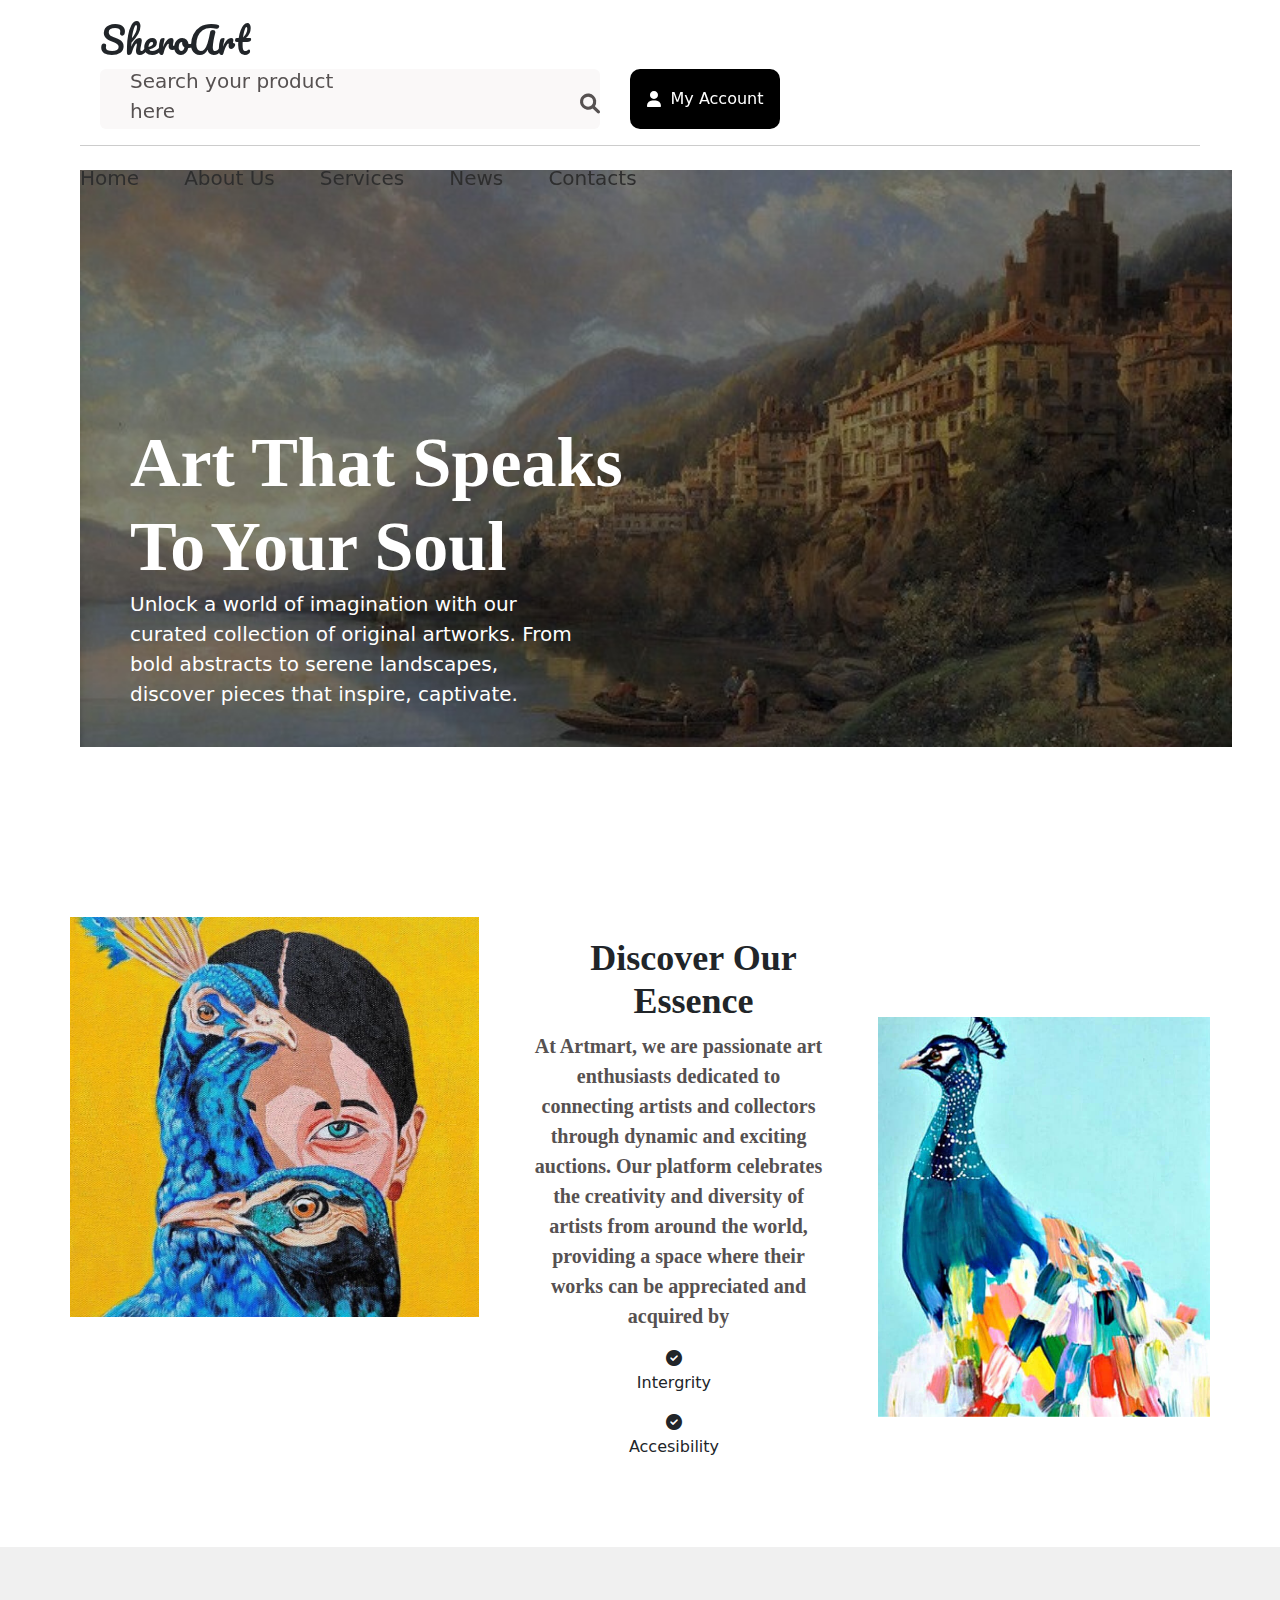
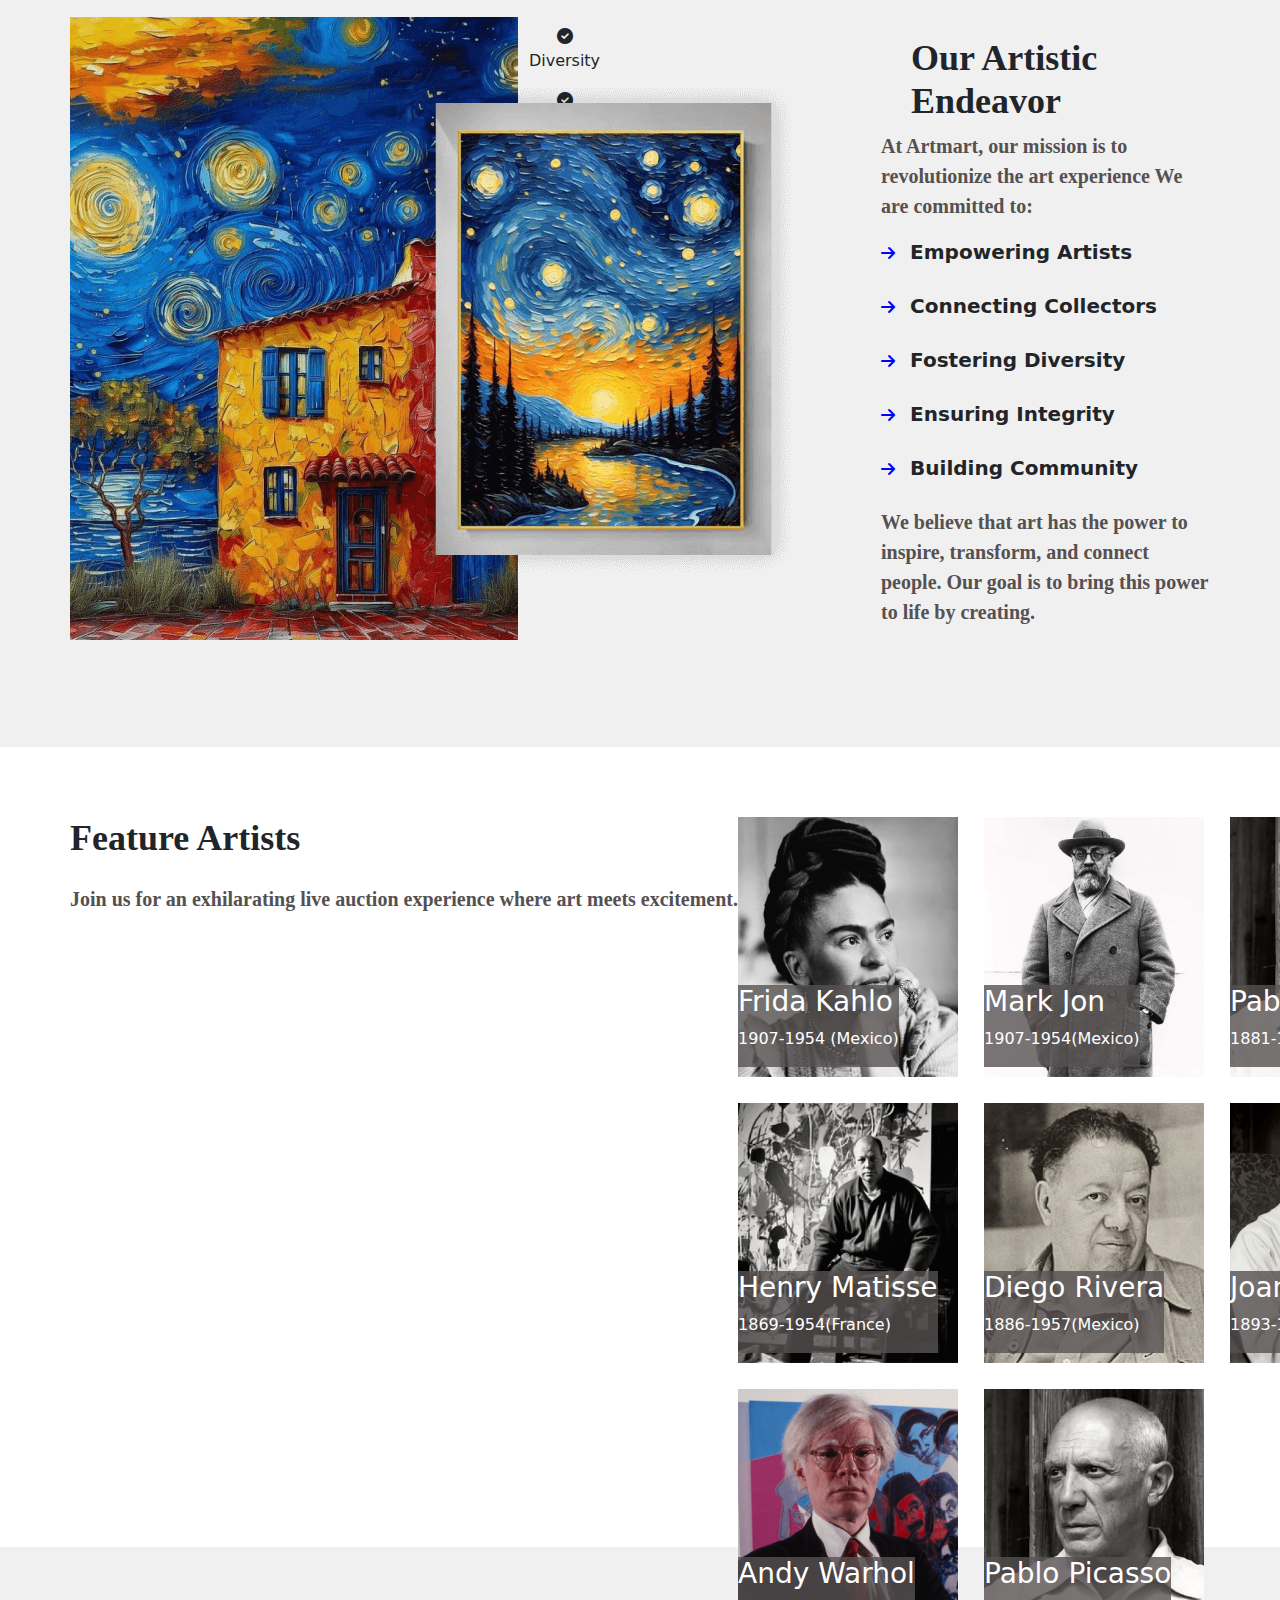
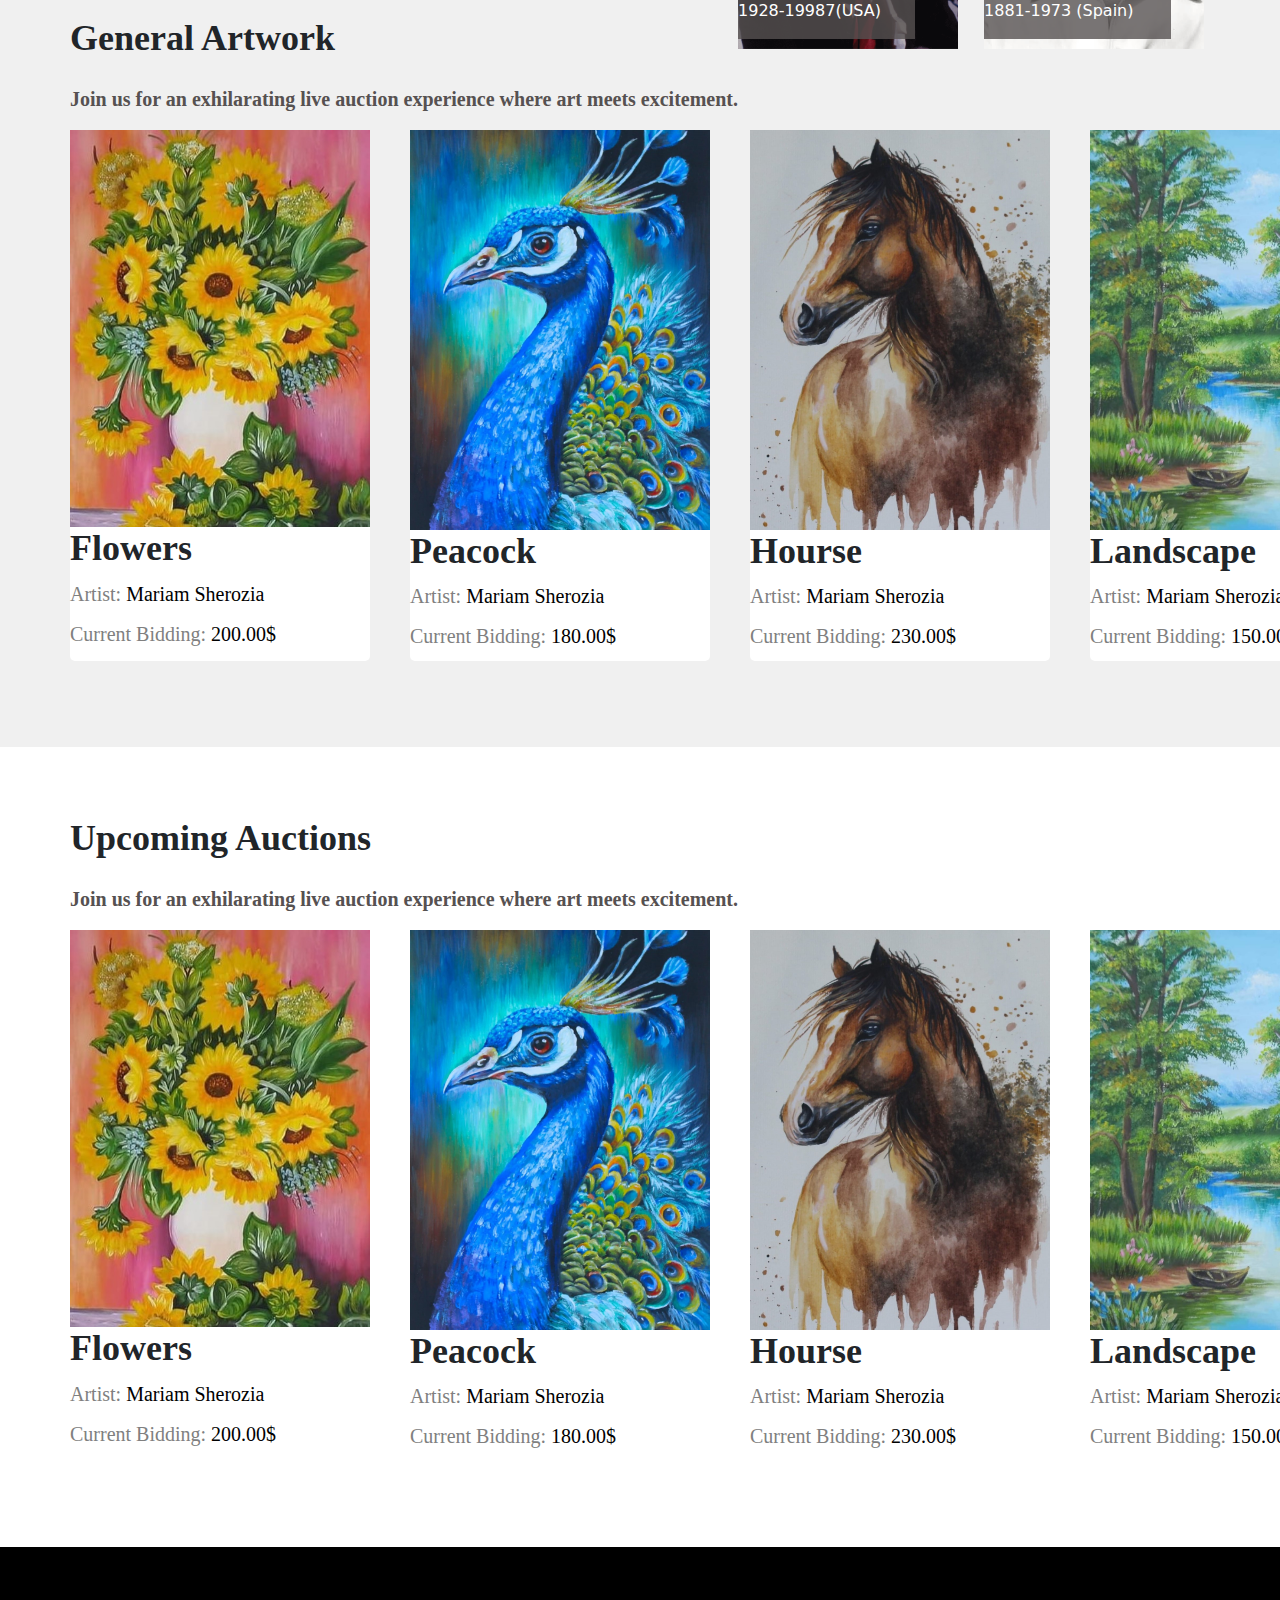
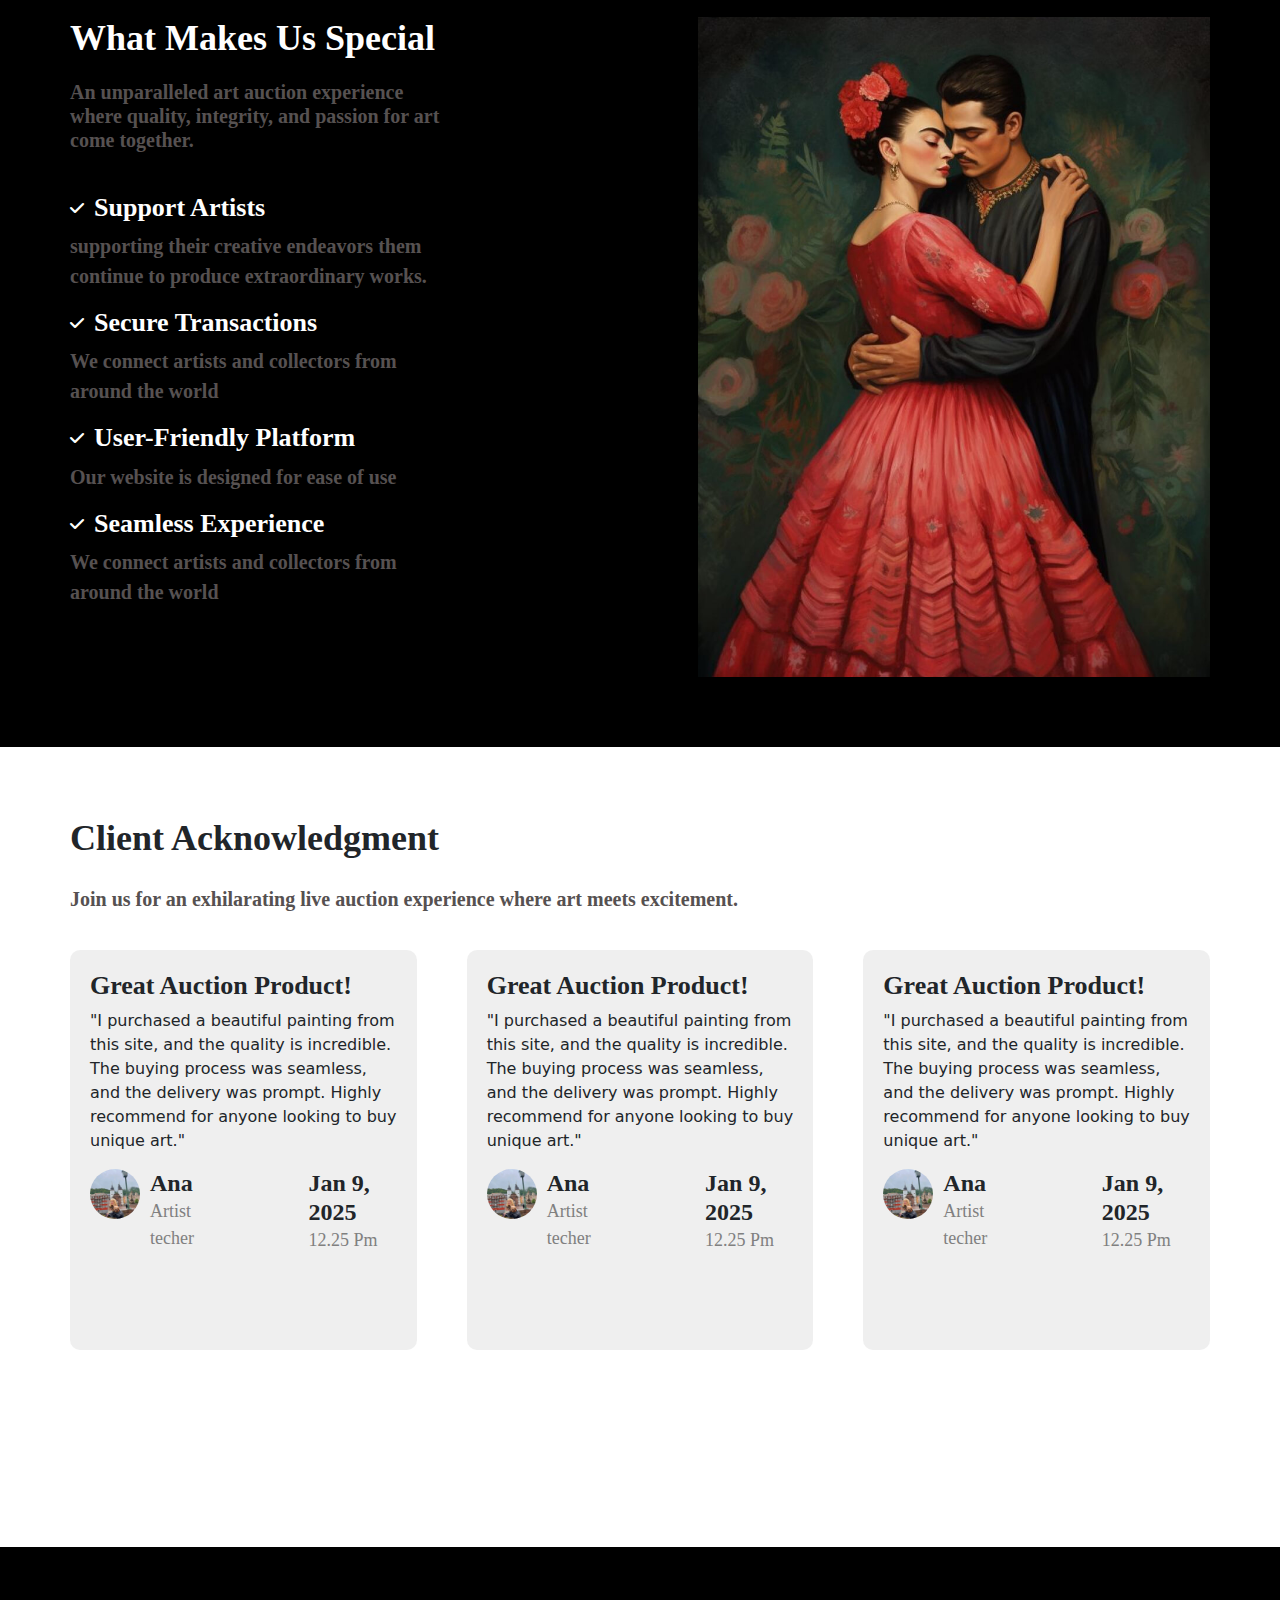
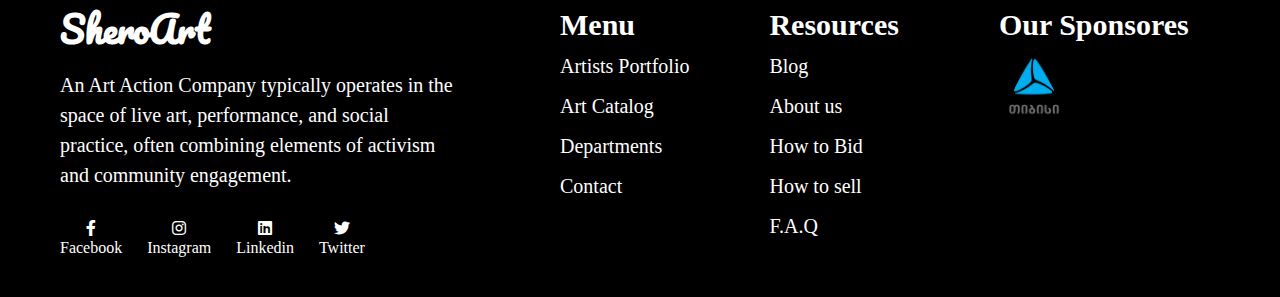
==== index.html @ b66535de "finished main page" ====
<!DOCTYPE html>
<html lang="en">
<head>
    <meta charset="UTF-8">
    <meta name="viewport" content="width=device-width, initial-scale=1.0">
    <title>Final-exam</title>
    <link rel="stylesheet" type="text/css" href="./css/style.css">
    <link href="https://cdn.jsdelivr.net/npm/bootstrap@5.3.3/dist/css/bootstrap.min.css" rel="stylesheet" integrity="sha384-QWTKZyjpPEjISv5WaRU9OFeRpok6YctnYmDr5pNlyT2bRjXh0JMhjY6hW+ALEwIH" crossorigin="anonymous">
    <link rel="preconnect" href="https://fonts.googleapis.com">
    <link rel="preconnect" href="https://fonts.gstatic.com" crossorigin>
    <link href="https://fonts.googleapis.com/css2?family=Lobster&family=Pacifico&family=Roboto:ital,wght@0,100;0,300;0,400;0,500;0,700;0,900;1,100;1,300;1,400;1,500;1,700;1,900&display=swap" rel="stylesheet">
    <link rel="stylesheet" href="https://cdnjs.cloudflare.com/ajax/libs/font-awesome/6.0.0-beta3/css/all.min.css">
</head>
<body>
    
    <header class="header">
      
        <h1 class="header--name">SheroArt</h1>

        
        <div class="header--form">
            <p class="search-button">Search your product here</p>
            <i class="fas fa-search" style="margin-left: 200px; color: #565151;"></i>
        </div>
        

        <div class="header--account">
            <i class="fas fa-user"></i>
            <a href="https://www.tbceducation.ge/" class="header--account--profile">My Account</a>
        </div>

        <hr class="header--line"></hr>

        <nav class="header--nav">
            <a href="" class="header--nav--element">Home</a>
            <a href="" class="header--nav--element">About Us</a>
            <a href="" class="header--nav--element">Services</a>
            <a href="" class="header--nav--element">News</a>
            <a href="./contacts/index.html" class="header--nav--element">Contacts</a>
        </nav>
    </header>

    <main class="Main">
      <div class="Main--pic">
        <div id="carouselExampleSlidesOnly" class="carousel slide" data-bs-ride="carousel">
          <div class="carousel-inner">
            <div class="carousel-item active">
              <div class="carousel-image-container">
                <img src="./images/first.jpg" class="d-block w-100" alt="First slide">
                <div class="carousel-text">
                  <h2 class="carousel-text--first">Art That Speaks To</h2>
                  <h2 class="carousel-text--first">Your Soul</h2>
                  <p class="carousel-text--second">Unlock a world of imagination with our curated collection of original artworks. From bold abstracts to serene landscapes, discover pieces that inspire, captivate.</p>
                </div>
              </div>
            </div>
            <div class="carousel-item">
              <div class="carousel-image-container">
                <img src="./images/second.jpg" class="d-block w-100" alt="Second slide">
                <div class="carousel-text">
                  <h2 class="carousel-text--first">Art That Speaks To</h2>
                  <h2 class="carousel-text--first">Your Soul</h2>
                  <p class="carousel-text--second">Unlock a world of imagination with our curated collection of original artworks. From bold abstracts to serene landscapes, discover pieces that inspire, captivate.</p>
                </div>
              </div>
            </div>
            <div class="carousel-item">
              <div class="carousel-image-container">
                <img src="./images/third.jpg" class="d-block w-100" alt="Third slide">
                <div class="carousel-text">
                  <h2 class="carousel-text--first">Art That Speaks To</h2>
                  <h2 class="carousel-text--first">Your Soul</h2>
                  <p class="carousel-text--second">Unlock a world of imagination with our curated collection of original artworks. From bold abstracts to serene landscapes, discover pieces that inspire, captivate.</p>
                </div>
              </div>
            </div>
          </div>
        </div>
      </div>
      
      <div class="Main--first">
        <img src="./images/girl.jpg" class="Girl">
        <div class="Main--first--text">
          <h1 class="Title">Discover Our Essence</h1>
          <p class="Text">At Artmart, we are passionate art enthusiasts dedicated to connecting artists and collectors through dynamic and exciting auctions. Our platform celebrates the creativity and diversity of artists from around the world, providing a space where their works can be appreciated and acquired by</p>
          
          <div class="tables">
            <div class="Table1">
              <i class="fas fa-check-circle icon"></i>
            <p>Intergrity</p> 
            <i class="fas fa-check-circle icon"></i>
            <p>Accesibility</p> 
            </div>

            <div class="Table2">
              <i class="fas fa-check-circle icon"></i>
            <p>Diversity</p> 
            <i class="fas fa-check-circle icon"></i>
            <p>Support</p> 
            </div>
          </div>
        </div>
        <img src="./images/peacock.jpg" class="Peacock"> 
      </div>

      <div class="Main--second">
        <div>
          <img src="./images/artistic-img.png">
        </div>
        
        <div class="Main--second--text">
          <h1 class="Title">Our Artistic Endeavor</h1>
          <p class="Text">At Artmart, our mission is to revolutionize the art experience We are committed to:</p>
          <i class="fas fa-arrow-right"></i>
          <span class="Boldtext">Empowering Artists</span>
          <br>
          <br>
          <i class="fas fa-arrow-right"></i>
          <span class="Boldtext">Connecting Collectors</span>
          <br>
          <br>
          <i class="fas fa-arrow-right"></i>
          <span class="Boldtext">Fostering Diversity</span>
          <br>
          <br>
          <i class="fas fa-arrow-right"></i>
          <span class="Boldtext">Ensuring Integrity</span>
          <br>
          <br>
          <i class="fas fa-arrow-right"></i>
          <span class="Boldtext">Building Community</span>
          <br>
          <br>
          <p class="Text">We believe that art has the power to inspire, transform, and connect people. Our goal is to bring this power to life by creating.</p>
        </div>
      </div>

      <div class="Main--third">

        <div claa="Main--third--text">
          <h1 class="Title" style="margin: 0;">Feature Artists</h1>
          <br>
          <p class="Text">Join us for an exhilarating live auction experience where art meets excitement.</p>
        </div>

        <div class="Main--third--cards">
          <div class="Card">
            <img src="./images/frida.png" class="Cardpic">
            <div  class="Cardtext">
              <h3>Frida Kahlo</h3>
              <p>1907-1954 (Mexico)</p>
            </div>
          </div>

          <div class="Card">
            <img src="./images/mark.png" class="Cardpic">
            <div  class="Cardtext">
              <h3>Mark Jon</h3>
              <p>1907-1954(Mexico)</p>
            </div>
          </div>

          <div class="Card">
            <img src="./images/pablo.png" class="Cardpic">
            <div  class="Cardtext">
              <h3>Pablo Picasso</h3>
              <p>1881-1973(Spain)</p>
            </div>
          </div>

          <div class="Card">
            <img src="./images/gustav.png" class="Cardpic">
            <div  class="Cardtext">
              <h3>Gustav Klimt</h3>
              <p>1862-1918(Austria)</p>
            </div>
          </div>

          <div class="Card">
            <img src="./images/henri.png" class="Cardpic">
            <div  class="Cardtext">
              <h3>Henry Matisse</h3>
              <p>1869-1954(France)</p>
            </div>
          </div>

          <div class="Card">
            <img src="./images/diego.png" class="Cardpic">
            <div  class="Cardtext">
              <h3>Diego Rivera</h3>
              <p>1886-1957(Mexico)</p>
            </div>
          </div>

          <div class="Card">
            <img src="./images/joan.png" class="Cardpic">
            <div  class="Cardtext">
              <h3>Joan Miro</h3>
              <p>1893-1983(Spain)</p>
            </div>
          </div>

          <div class="Card">
            <img src="./images/leonardo.png" class="Cardpic">
            <div  class="Cardtext">
              <h3>Leonardo da Vinci</h3>
              <p>1452-1519(Italy)</p>
            </div>
          </div>

          <div class="Card">
            <img src="./images/andy.png" class="Cardpic">
            <div  class="Cardtext">
              <h3>Andy Warhol</h3>
              <p>1928-19987(USA)</p>
            </div>
          </div>

          <div class="Card">
            <img src="./images/pablo.png" class="Cardpic">
            <div  class="Cardtext">
              <h3>Pablo Picasso</h3>
              <p>1881-1973 (Spain)</p>
            </div>
          </div>
        </div>
      </div>

      <div class="Main--fourth">
        <div class="Main--fourth--text">
          <h1 class="Title" style="margin: 0;">General Artwork</h1>
          <br>
          <p class="Text">Join us for an exhilarating live auction experience where art meets excitement.</p>
        </div>

        <div class="Main--fourth--cards">
          <div class="fourth-cards">
            <img src="./images/flowers.jpg" class="Fourth-cards-pic">
            <h1 class="fourth-text">Flowers</h1>
            <p class="fourth-par">Artist: <span style="color: black;">Mariam Sherozia</span></p>
            <p class="fourth-par">Current Bidding: <span style="color: black;">200.00$</span></p>
          </div>

          <div class="fourth-cards">
            <img src="./images/peacock2.jpg" class="Fourth-cards-pic">
            <h1 class="fourth-text">Peacock</h1>
            <p class="fourth-par">Artist: <span style="color: black;">Mariam Sherozia</span></p>
            <p class="fourth-par">Current Bidding: <span style="color: black;">180.00$</span></p>
          </div>

          <div class="fourth-cards">
            <img src="./images/horse.jpg" class="Fourth-cards-pic">
            <h1 class="fourth-text">Hourse</h1>
            <p class="fourth-par">Artist: <span style="color: black;">Mariam Sherozia</span></p>
            <p class="fourth-par">Current Bidding: <span style="color: black;">230.00$</span></p>
          </div>

          <div class="fourth-cards">
            <img src="./images/landscape.jpg" class="Fourth-cards-pic">
            <h1 class="fourth-text">Landscape</h1>
            <p class="fourth-par">Artist: <span style="color: black;">Mariam Sherozia</span></p>
            <p class="fourth-par">Current Bidding: <span style="color: black;">150.00$</span></p>
          </div>
        </div>
      </div>

      <div class="Main--fifth">
        <div class="Main--fourth--text">
          <h1 class="Title" style="margin: 0;">Upcoming Auctions</h1>
          <br>
          <p class="Text">Join us for an exhilarating live auction experience where art meets excitement.</p>
        </div>

        <div class="Main--fourth--cards">
          <div class="fourth-cards">
            <img src="./images/flowers.jpg" class="Fourth-cards-pic">
            <h1 class="fourth-text">Flowers</h1>
            <p class="fourth-par">Artist: <span style="color: black;">Mariam Sherozia</span></p>
            <p class="fourth-par">Current Bidding: <span style="color: black;">200.00$</span></p>
          </div>

          <div class="fourth-cards">
            <img src="./images/peacock2.jpg" class="Fourth-cards-pic">
            <h1 class="fourth-text">Peacock</h1>
            <p class="fourth-par">Artist: <span style="color: black;">Mariam Sherozia</span></p>
            <p class="fourth-par">Current Bidding: <span style="color: black;">180.00$</span></p>
          </div>

          <div class="fourth-cards">
            <img src="./images/horse.jpg" class="Fourth-cards-pic">
            <h1 class="fourth-text">Hourse</h1>
            <p class="fourth-par">Artist: <span style="color: black;">Mariam Sherozia</span></p>
            <p class="fourth-par">Current Bidding: <span style="color: black;">230.00$</span></p>
          </div>

          <div class="fourth-cards">
            <img src="./images/landscape.jpg" class="Fourth-cards-pic">
            <h1 class="fourth-text">Landscape</h1>
            <p class="fourth-par">Artist: <span style="color: black;">Mariam Sherozia</span></p>
            <p class="fourth-par">Current Bidding: <span style="color: black;">150.00$</span></p>
          </div>
        </div>
      </div>

      <div class="Main--sixth">
        <div class="sixthtext">
          <h1 class="Title" style="color: white; margin: 0;">What Makes Us Special</h1>
          <h4 class="Text" style="margin:20px 0 40px 0;">An unparalleled art auction experience where quality, integrity, and passion for art come together.</h4>
          <div class="icontext" style="display: flex;">
            <i class="fas fa-check check-icon"></i>
            <h1 class="texticon">Support Artists</h1>
          </div>
          <p class="Text">supporting their creative endeavors them continue to produce extraordinary works.</p>
          <div class="icontext" style="display: flex;">
            <i class="fas fa-check check-icon"></i>
            <h1 class="texticon">Secure Transactions</h1>
          </div>
          <p class="Text">We connect artists and collectors from around the world</p>
          <div class="icontext" style="display: flex;">
            <i class="fas fa-check check-icon"></i>
            <h1 class="texticon">User-Friendly Platform</h1>
          </div>
          <p class="Text">Our website is designed for ease of use</p>
          <div class="icontext" style="display: flex;">
            <i class="fas fa-check check-icon"></i>
            <h1 class="texticon">Seamless Experience</h1>
          </div>
          <p class="Text">We connect artists and collectors from around the world</p>
        </div>

        <img src="./images/feature-img.jpg" class="sixthpic">
        
      </div>

      <div class="Main--seventh">
        <div class="Main--fourth--text">
          <h1 class="Title" style="margin: 0;">Client Acknowledgment</h1>
          <br>
          <p class="Text">Join us for an exhilarating live auction experience where art meets excitement.</p>
        </div>

        <div class="comments">
          <div class="elements">
            <h1 class="eltext">Great Auction Product!</h1>
            <p class="elpar">"I purchased a beautiful painting from this site, and the quality is
              incredible. The buying process was seamless, and the delivery was prompt.
              Highly recommend for anyone looking to buy unique art."</p>
              
            <div class="commentfoot">
              <img src="./images/ana.jpg" class="commentpic">

              <div class="Commentname">
                <h1 class="cname">Ana</h1>
                <p class="cpar">Artist techer</p>
              </div>

              <div class="Commentname" style="margin-left: 80px;">
                <h1 class="cname">Jan 9, 2025</h1>
                <p class="cpar">12.25 Pm</p>
              </div>
            </div>
          </div> 

          <div class="elements">
            <h1 class="eltext">Great Auction Product!</h1>
            <p class="elpar">"I purchased a beautiful painting from this site, and the quality is
              incredible. The buying process was seamless, and the delivery was prompt.
              Highly recommend for anyone looking to buy unique art."</p>
              
            <div class="commentfoot">
              <img src="./images/ana.jpg" class="commentpic">

              <div class="Commentname">
                <h1 class="cname">Ana</h1>
                <p class="cpar">Artist techer</p>
              </div>

              <div class="Commentname" style="margin-left: 80px;">
                <h1 class="cname">Jan 9, 2025</h1>
                <p class="cpar">12.25 Pm</p>
              </div>
            </div>
          </div> 

          <div class="elements">
            <h1 class="eltext">Great Auction Product!</h1>
            <p class="elpar">"I purchased a beautiful painting from this site, and the quality is
              incredible. The buying process was seamless, and the delivery was prompt.
              Highly recommend for anyone looking to buy unique art."</p>
              
            <div class="commentfoot">
              <img src="./images/ana.jpg" class="commentpic">

              <div class="Commentname">
                <h1 class="cname">Ana</h1>
                <p class="cpar">Artist techer</p>
              </div>

              <div class="Commentname" style="margin-left: 80px;">
                <h1 class="cname">Jan 9, 2025</h1>
                <p class="cpar">12.25 Pm</p>
              </div>
            </div>
          </div> 
          
        </div> 
        
        

      </div>
    </main>
   


    <footer class="Footer">
      <div class="Footer--logo">
        <h1 class="footertext">SheroArt</h1>
        <p class="footerpar">An Art Action Company typically operates in the space of live art, performance, and social practice, often combining elements of activism and community engagement.</p>
        <nav class="footerlinks">
          <div class="links">
            <i class="fab fa-facebook-f" style="color: rgb(255, 255, 255);"></i>
            <p class="linkstext">Facebook</p>
          </div>
          <div class="links">
            <i class="fab fa-instagram" style="color: white;"></i>
            <p class="linkstext">Instagram</p>
          </div>
          <div class="links">
            <i class="fab fa-linkedin" style="color: rgb(255, 255, 255);"></i>
            <p class="linkstext">Linkedin</p>
          </div>
          <div class="links">
            <i class="fab fa-twitter" style="color: rgb(255, 255, 255);"></i>
            <p class="linkstext">Twitter</p>
          </div>
        </nav>
      </div>

      <div class="Footer--links">
        <div class="Menu">
          <h1 class="foottext">Menu</h1>
          <a href="" class="footlinks">Artists Portfolio</a>
          <a href="" class="footlinks">Art Catalog</a>
          <a href="" class="footlinks">Departments</a>
          <a href="./contacts/index.html" class="footlinks">Contact</a>
        </div>

        <div class="resources">
          <h1 class="foottext">Resources</h1>
          <a href="" class="footlinks">Blog</a>
          <a href="" class="footlinks">About us</a>
          <a href="" class="footlinks">How to Bid</a>
          <a href="" class="footlinks">How to sell</a>
          <a href="" class="footlinks">F.A.Q</a>
        </div>
      </div>

      <div class="Footer--sponsors">
        <h1 class="spontext">Our Sponsores</h1>
        <a  href="https://www.tbceducation.ge/" class="footer--logo">
            <img class="footer--logo" src="./images/tbc-logo.png" alt="Clickable Photo">
        </a>
      </div>

    </footer>

    <script src="https://cdn.jsdelivr.net/npm/bootstrap@5.3.3/dist/js/bootstrap.bundle.min.js" integrity="sha384-YvpcrYf0tY3lHB60NNkmXc5s9fDVZLESaAA55NDzOxhy9GkcIdslK1eN7N6jIeHz" crossorigin="anonymous"></script>
    <script src="https://cdn.jsdelivr.net/npm/@popperjs/core@2.11.8/dist/umd/popper.min.js" integrity="sha384-I7E8VVD/ismYTF4hNIPjVp/Zjvgyol6VFvRkX/vR+Vc4jQkC+hVqc2pM8ODewa9r" crossorigin="anonymous"></script>
    <script src="https://cdn.jsdelivr.net/npm/bootstrap@5.3.3/dist/js/bootstrap.min.js" integrity="sha384-0pUGZvbkm6XF6gxjEnlmuGrJXVbNuzT9qBBavbLwCsOGabYfZo0T0to5eqruptLy" crossorigin="anonymous"></script>
</body>
</html>
---- css/style.css ----
html, body, div, span, applet, object, iframe,
h1, h2, h3, h4, h5, h6, p, blockquote, pre,
a, abbr, acronym, address, big, cite, code,
del, dfn, em, img, ins, kbd, q, s, samp,
small, strike, strong, sub, sup, tt, var,
b, u, i, center,
dl, dt, dd, ol, ul, li,
fieldset, form, label, legend,
table, caption, tbody, tfoot, thead, tr, th, td,
article, aside, canvas, details, embed,
figure, figcaption, footer, header, hgroup,
menu, nav, output, ruby, section, summary,
time, mark, audio, video {
  margin: 0;
  padding: 0;
  border: 0;
  font-size: 100%;
  font: inherit;
  vertical-align: baseline;
}

.header {
  height: 150px;
  padding: 18px 80px;
  margin-top: -170px;
  display: flex;
  flex-wrap: wrap;
  position: fixed;
  z-index: 1;
  background-color: white;
}

.header--name {
  display: inline;
  font-size: 36px;
  font-weight: 400;
  font-family: "Pacifico", serif;
  margin-right: 430px;
  margin-left: 20px;
}

.header--form {
  width: 500px;
  height: 60px;
  display: flex;
  align-items: center;
  border-radius: 6px;
  background-color: #FAF8F8;
  padding-left: 30px;
  margin-right: 30px;
  justify-content: center;
}

.header--form {
  font-size: 20px !important;
  font-weight: 400;
  color: #565151;
  margin-left: 20px;
  padding-top: 10px;
}

.header--account {
  width: 150px;
  height: 60px;
  background-color: black;
  display: flex;
  align-items: center;
  border-radius: 10px;
  justify-content: center;
}

.header--account--profile {
  color: white;
  text-decoration: none;
  margin-left: 10px;
}

.header--account .fa-user {
  color: white;
}

.header--line {
  height: 2px;
  width: 100%;
  color: #333;
}

.header--nav--element {
  font-size: 20px;
  font-weight: 400;
  color: rgb(46, 46, 46);
  text-decoration: none;
  margin-right: 40px;
}

.Main {
  margin-top: 170px;
}

.Main .carousel-image-container {
  width: 90%;
  margin-left: 80px;
  position: relative;
}

.Main .carousel-image-container .carousel-text {
  width: 50%;
  position: absolute;
  top: 40%;
  left: 30px;
  color: white;
  padding: 20px;
}

.Main .carousel-image-container .carousel-text .carousel-text--first {
  display: inline;
  font-weight: 700;
  font-size: 70px;
  font-family: "Charm", serif;
}

.Main .carousel-image-container .carousel-text .carousel-text--second {
  font-size: 20px;
  width: 85%;
}

.Main--first {
  display: flex;
  height: 800px;
  width: 100%;
  padding: 70px;
  background-color: white;
  padding-top: 170px;
}

.Main--first .Girl {
  height: 400px;
  margin-right: 50px;
}

.Main--seventh .Title, .Main--sixth .sixthtext .Title, .Main--fifth .Title, .Main--fourth .Title, .Main--third .Title, .Main--second--text .Title, .Main--first--text .Title {
  font-weight: 700;
  font-size: 36px;
  font-family: "Charm", serif;
  margin-left: 30px;
  margin-top: 20px;
}

.Main--first--text {
  width: 500px;
  text-align: center;
  justify-content: center;
  margin-right: 50px;
}

.Main--seventh .Text, .Main--sixth .sixthtext .Text, .Main--fifth .Text, .Main--fourth .Text, .Main--third .Text, .Main--second--text .Text, .Main--first--text .Text {
  font-weight: 700;
  font-size: 20px;
  font-family: "Charm", serif;
  color: #565151;
}

.Main--first .Peacock {
  height: 400px;
  margin-top: 100px;
}

.Main--first--text .tables {
  display: flex;
  flex-wrap: wrap;
  gap: 150px;
}

.Main--first--text .tables .Table1 {
  margin-left: 100px;
  display: inline;
}

.Main--first--text .tables .Table2 {
  display: inline;
}

.Main--second {
  gap: 80px;
  display: flex;
  height: 800px;
  width: 100%;
  padding: 70px;
  background-color: rgba(226, 226, 226, 0.505);
}

.Main--second--text {
  width: 470px;
}

.Main--second--text .fa-arrow-right {
  color: blue;
  margin-right: 10px;
}

.Main--second--text .Boldtext {
  font-size: 20px;
  font-weight: 700;
}

.Main--third {
  display: flex;
  height: 800px;
  width: 100%;
  padding: 70px;
  background-color: white;
  flex-wrap: wrap;
  flex-direction: column;
}

/*making cards*/
.Main--third--cards {
  display: flex;
  flex-wrap: wrap;
  gap: 26px;
}

.Main--third--cards .Card {
  position: relative;
}

.Main--third--cards .Card .Cardpic {
  width: 220px;
  height: 260px;
}

.Main--third--cards .Card .Cardtext {
  position: absolute;
  bottom: 10px;
  color: white;
  background-color: rgba(86, 81, 81, 0.8);
}

/*making fourth section*/
.Main--fourth {
  display: flex;
  height: 800px;
  width: 100%;
  padding: 70px;
  background-color: rgba(226, 226, 226, 0.505);
  flex-direction: column;
}

.Main--fifth--cards .fourth-cards .Fourth-cards-pic, .Main--fourth--cards .fourth-cards .Fourth-cards-pic {
  width: 300px;
}

.Main--fifth--cards .fourth-cards, .Main--fourth--cards .fourth-cards {
  background-color: white;
  width: -moz-fit-content;
  width: fit-content;
  border-radius: 5px;
}

.Main--fifth--cards .fourth-cards .fourth-text, .Main--fourth--cards .fourth-cards .fourth-text {
  font-weight: 700;
  font-size: 36px;
  font-family: "Charm", serif;
}

.Main--fifth--cards .fourth-cards .fourth-par, .Main--fourth--cards .fourth-cards .fourth-par {
  font-weight: 400;
  font-size: 20px;
  font-family: none;
  color: grey;
  margin-bottom: 10px;
}

.Main--fifth--cards, .Main--fourth--cards {
  display: flex;
  gap: 40px;
  justify-content: space-around;
}

/*making fifth section*/
.Main--fifth {
  display: flex;
  height: 800px;
  width: 100%;
  padding: 70px;
  background-color: white;
  flex-direction: column;
}

/*making sixth section*/
.Main--sixth {
  display: flex;
  height: 800px;
  width: 100%;
  padding: 70px;
  background-color: rgb(0, 0, 0);
  gap: 250px;
}

.Main--sixth .sixthpic {
  height: auto;
}

.Main--sixth .sixthtext {
  display: flex;
  flex-direction: column;
  width: 550px;
}

.Main--sixth .sixthtext .icontext .texticon {
  font-weight: 700;
  font-size: 26px;
  font-family: "Charm", serif;
  color: white;
}

.Main--sixth .sixthtext .icontext .fa-check {
  color: white;
  margin-top: 8px;
  margin-right: 10px;
}

/*making seventh section*/
.Main--seventh {
  display: flex;
  height: 800px;
  width: 100%;
  padding: 70px;
  background-color: white;
  flex-direction: column;
}

.Main--seventh .comments {
  display: flex;
  gap: 50px;
}

.Main--seventh .comments .elements {
  background-color: rgba(128, 128, 128, 0.129);
  width: 450px;
  height: 400px;
  border-radius: 10px;
  margin-top: 20px;
  padding: 20px;
}

.Main--seventh .comments .elements .eltext {
  font-weight: 700;
  font-size: 26px;
  font-family: "Charm", serif;
}

.Main--seventh .comments .elements .commentfoot {
  display: flex;
  gap: 10px;
}

.Main--seventh .comments .elements .commentfoot .commentpic {
  width: 50px;
  height: 50px;
  border-radius: 100%;
}

.Main--seventh .comments .elements .commentfoot .Commentname {
  display: flex;
  flex-direction: column;
}

.Main--seventh .comments .elements .commentfoot .Commentname .cname {
  font-weight: 700;
  font-size: 24px;
  font-family: "Charm", serif;
  margin-bottom: 0;
}

.Main--seventh .comments .elements .commentfoot .Commentname .cpar {
  font-size: 18px;
  font-weight: 400;
  font-family: none;
  color: grey;
}

/*making footer*/
.Footer {
  height: 350px;
  width: 100%;
  background-color: black;
  display: flex;
  gap: 100px;
  flex-wrap: wrap;
  padding: 60px;
}

.Footer--logo .footertext {
  color: white;
  font-size: 36px;
  font-weight: 700;
  font-family: "Pacifico", serif;
  margin-bottom: 20px;
}

.Footer--logo .footerpar {
  font-size: 20px;
  font-weight: 400;
  font-family: none;
  color: white;
  margin-bottom: 30px;
}

.Footer--logo {
  width: 400px;
}

.Footer--links {
  display: flex;
  gap: 80px;
}

.Footer--sponsors .spontext, .Footer--links .resources .foottext, .Footer--links .Menu .foottext {
  font-weight: 700;
  font-size: 30px;
  font-family: "Charm", serif;
  color: white;
}

.Footer--links .resources .footlinks, .Footer--links .Menu .footlinks {
  font-size: 20px;
  font-weight: 400;
  font-family: none;
  color: white;
  margin-bottom: 10px;
  text-decoration: none;
}

.Footer--links .resources, .Footer--links .Menu {
  display: flex;
  flex-direction: column;
}

.Footer--sponsors {
  display: flex;
  flex-direction: column;
}

.Footer--sponsors .footer--logo {
  width: 70px;
}

.Footer--logo .footerlinks {
  display: flex;
  gap: 25px;
}

.Footer--logo .footerlinks .links {
  display: flex;
  flex-direction: column;
  text-align: center;
}

.Footer--logo .footerlinks .links .linkstext {
  font-size: 16px;
  font-weight: 400;
  font-family: none;
  color: white;
}

.header--account:hover {
  background-color: rgb(181, 160, 0);
  width: 155px;
  height: 65px;
}
.header--nav--element:hover {
  text-decoration: underline;
  color: rgb(181, 160, 0);
}

.Footer--links .Menu .footlinks:hover {
  text-decoration: underline;
}
.Footer--links .resources .footlinks:hover {
  text-decoration: underline;
}
.Footer--sponsors .footer--logo:hover {
  width: 75px;
}/*# sourceMappingURL=style.css.map */
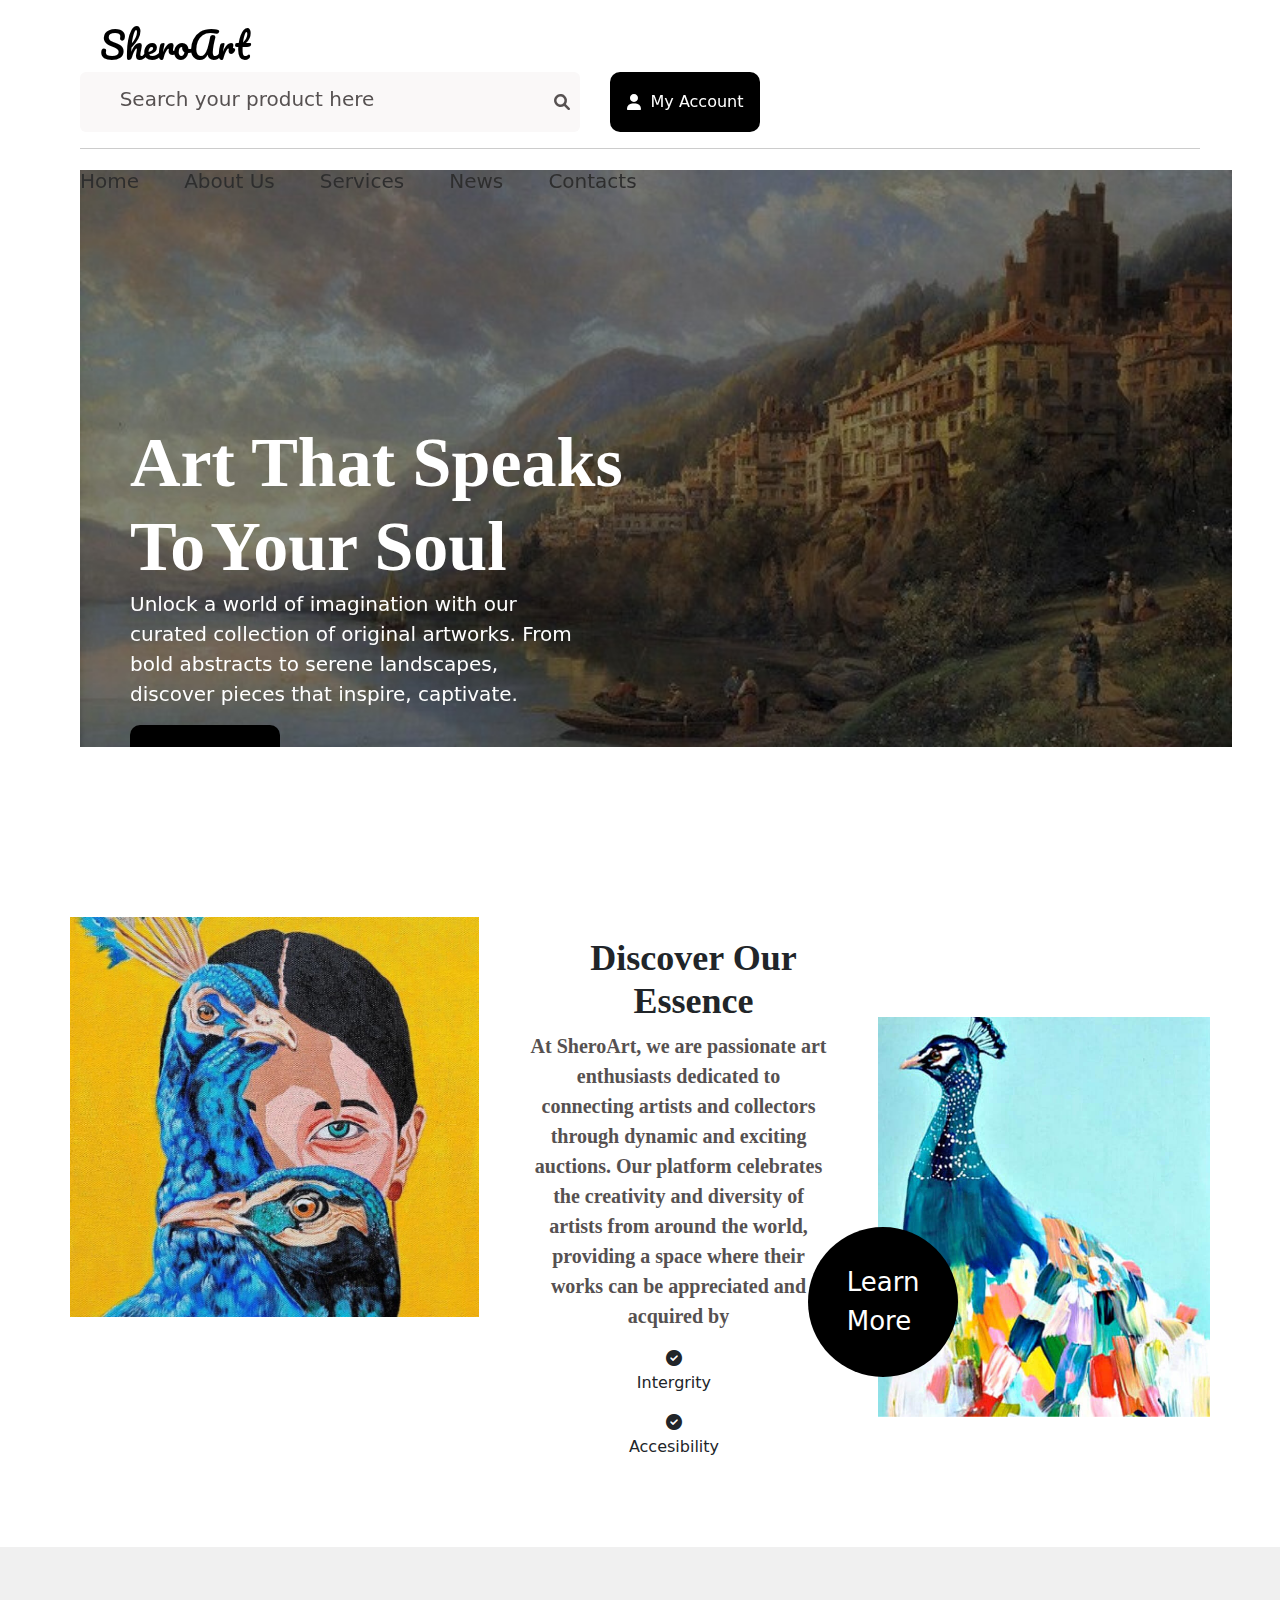
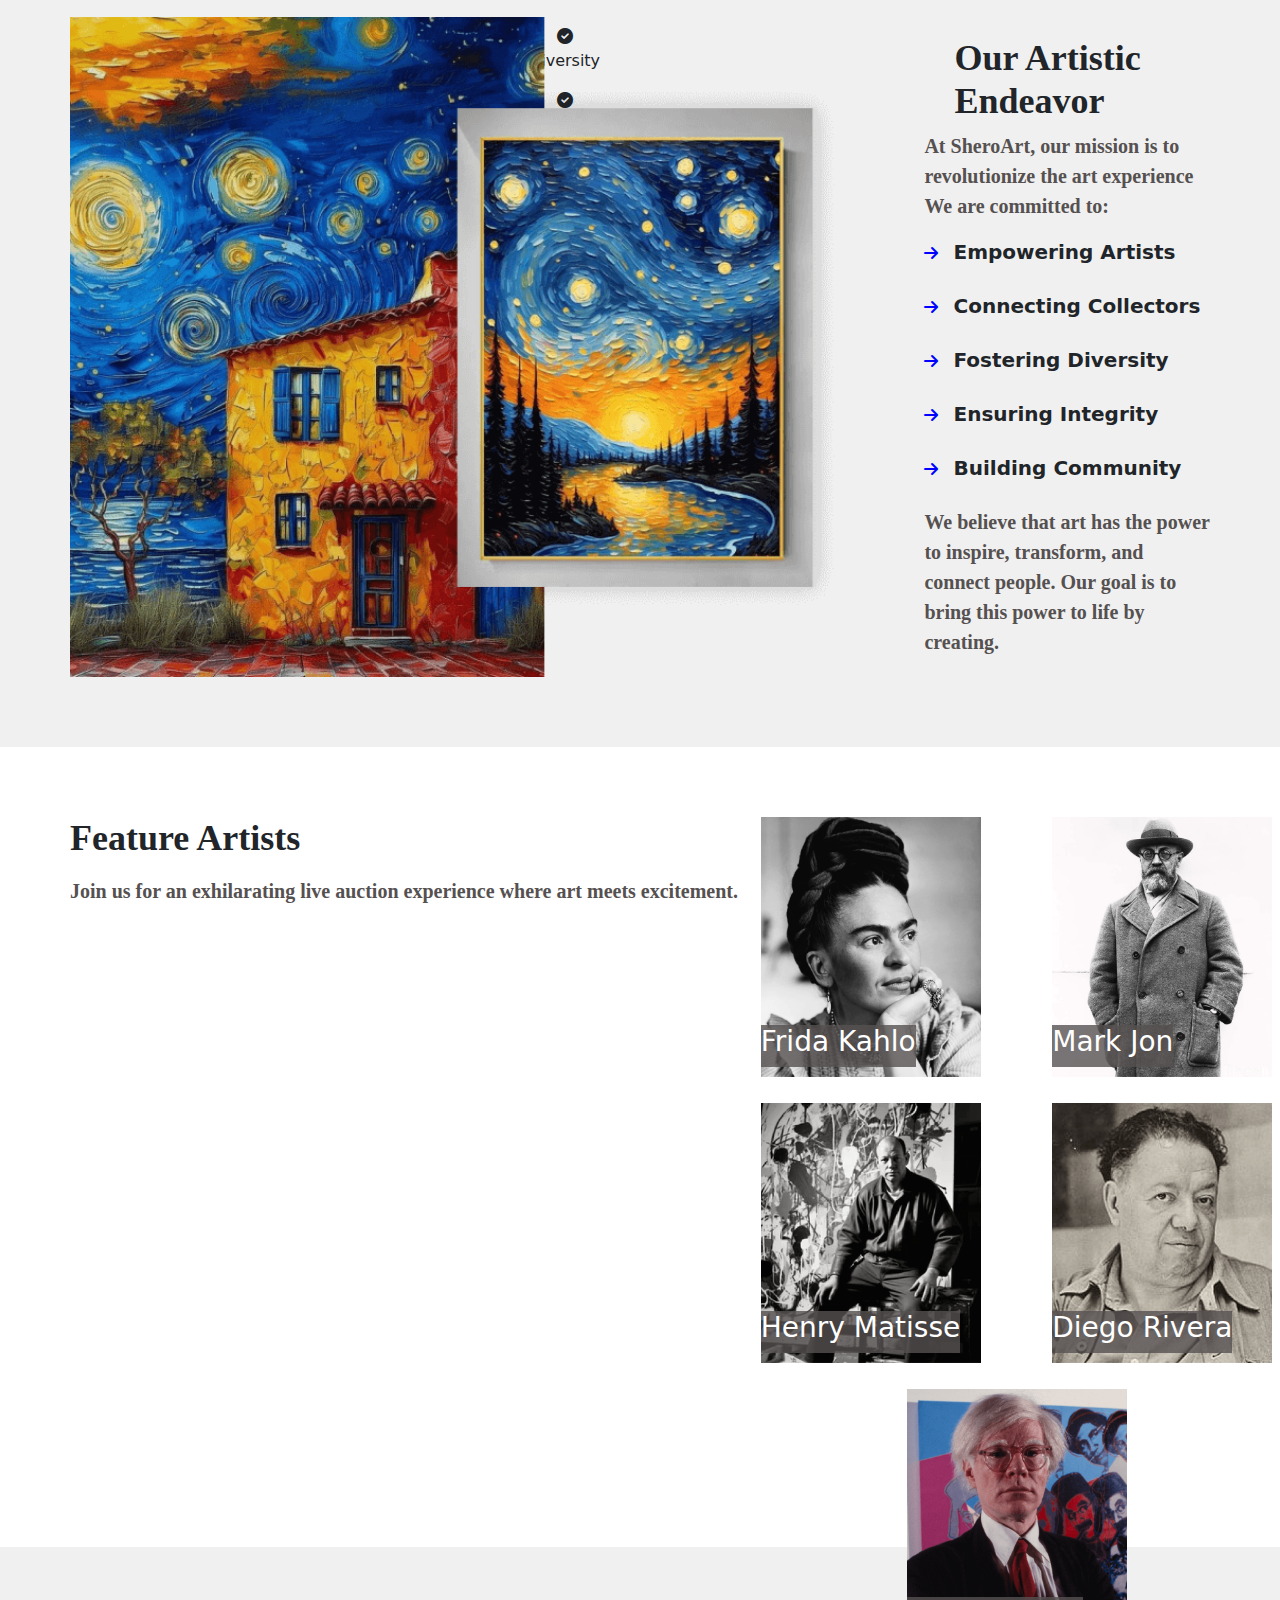
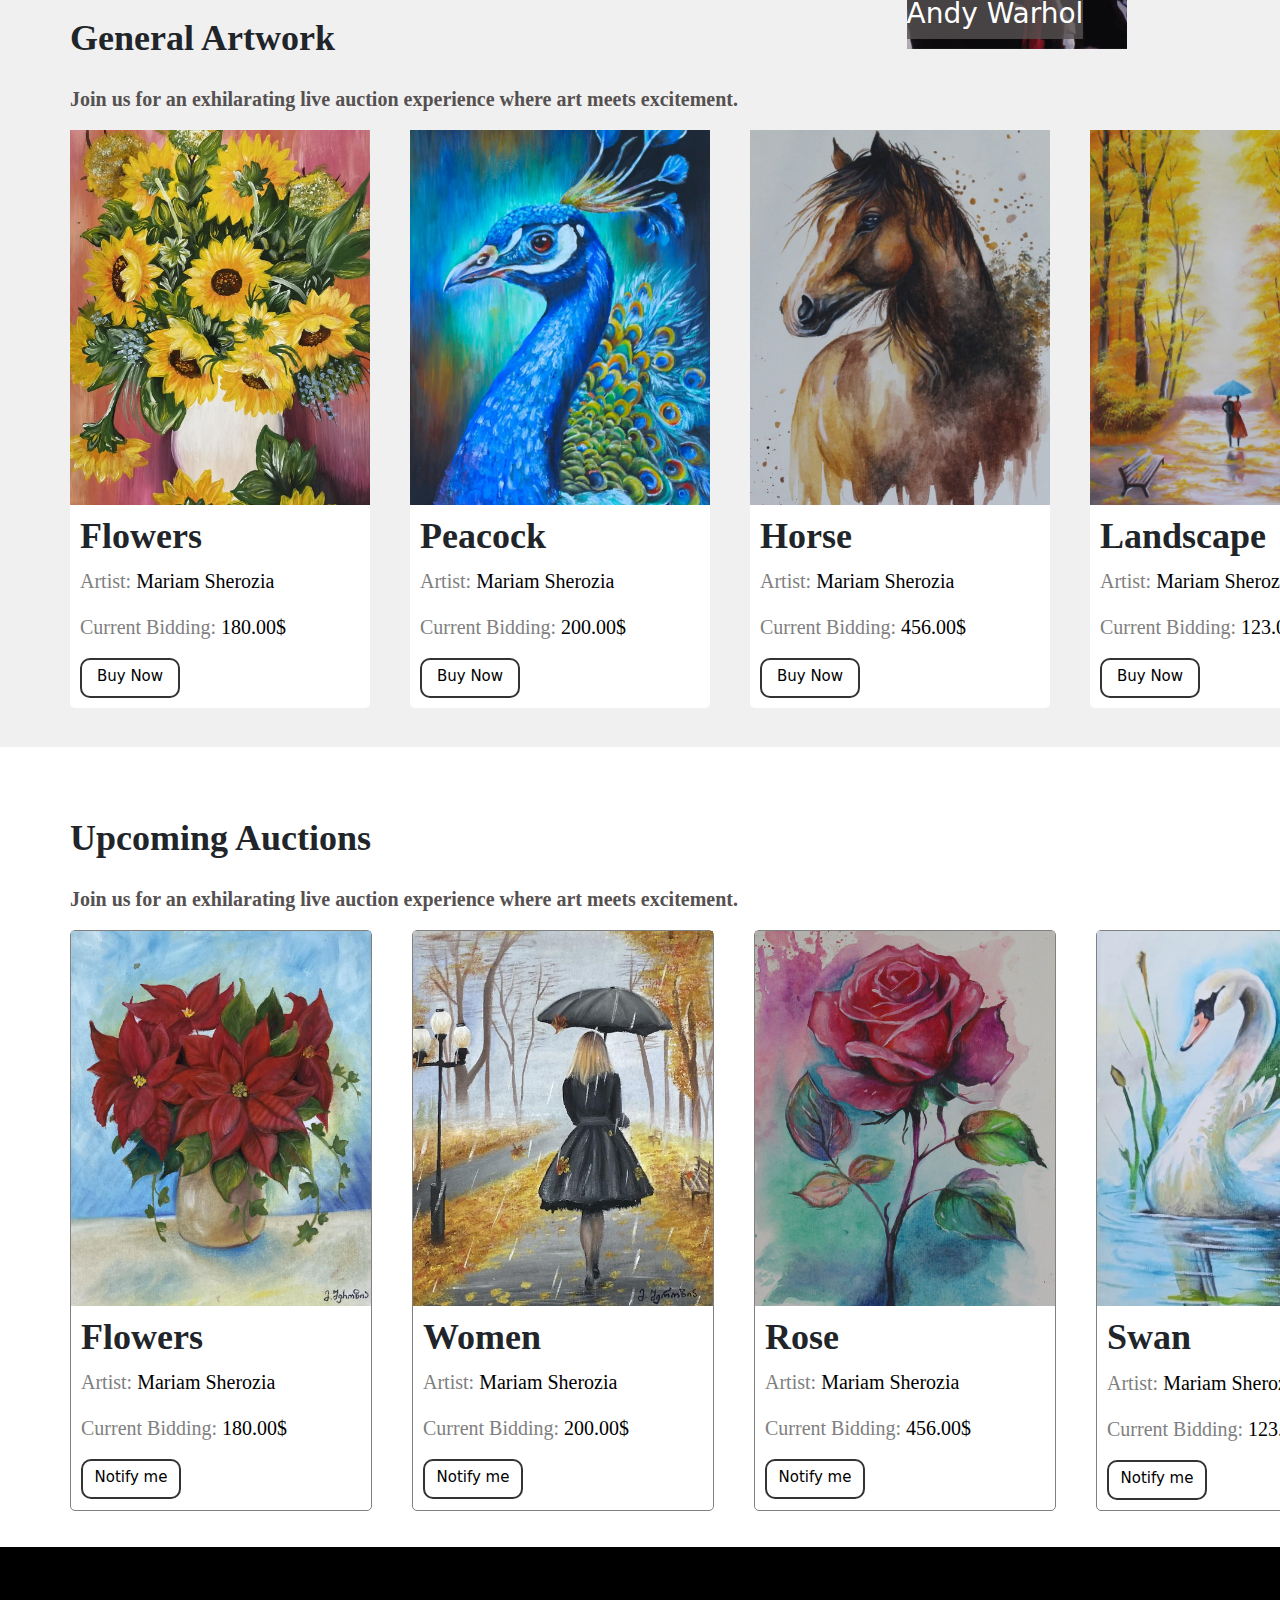
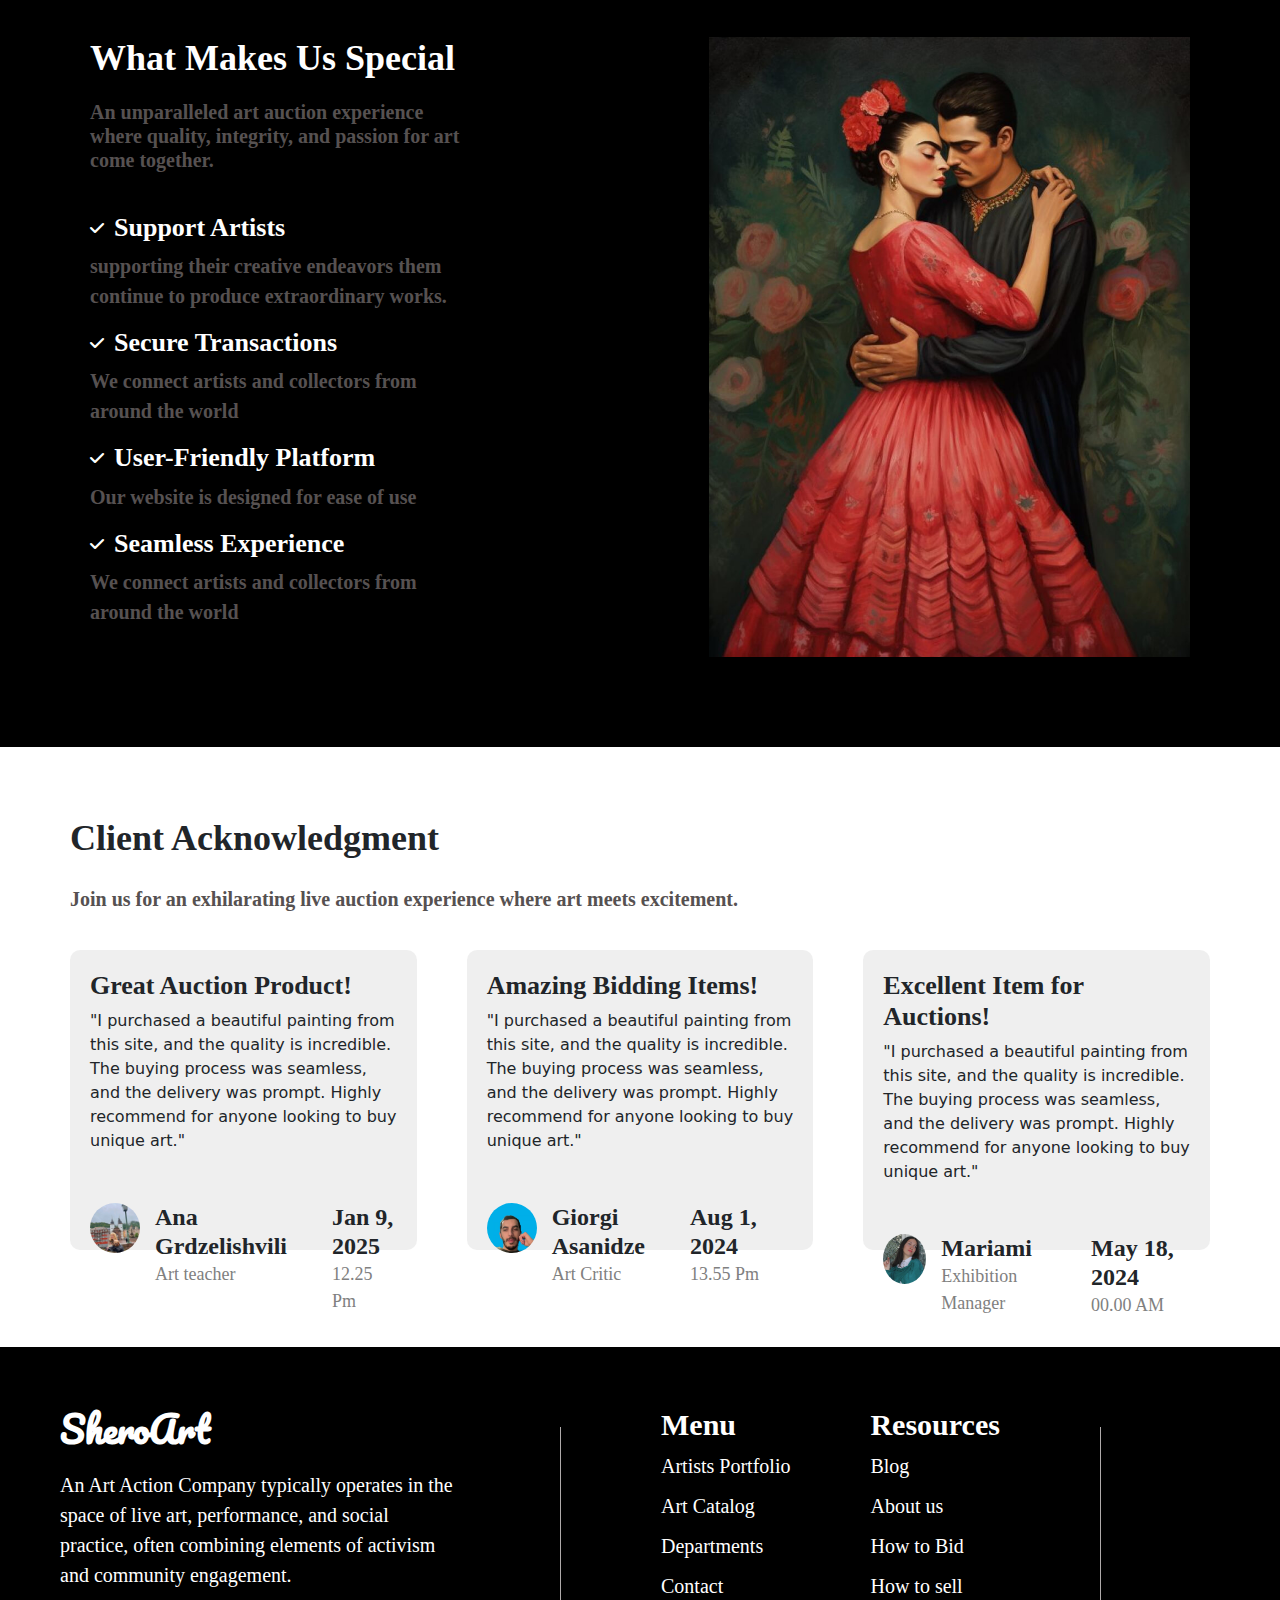
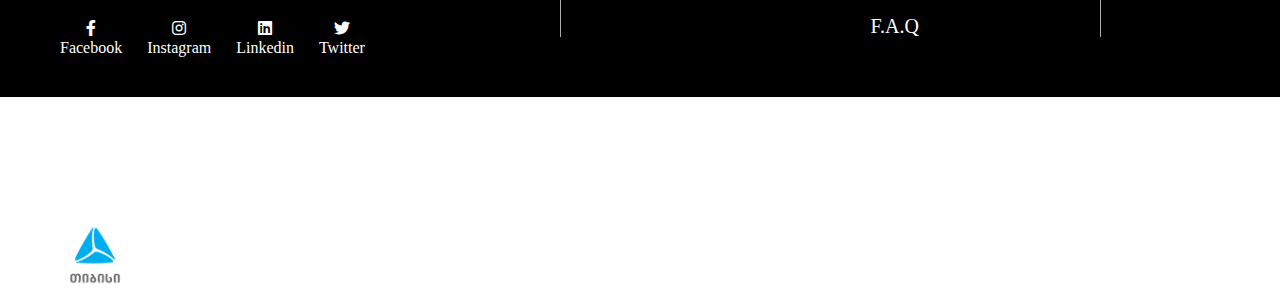
==== commit 6ffd3808: "Day three of suffering" ====
--- a/index.html
+++ b/index.html
@@ -14,15 +14,12 @@
 <body>
     
     <header class="header">
-      
-        <h1 class="header--name">SheroArt</h1>
-
+        <a href="./index.html" class="header--name">SheroArt</a>
         
         <div class="header--form">
             <p class="search-button">Search your product here</p>
-            <i class="fas fa-search" style="margin-left: 200px; color: #565151;"></i>
-        </div>
-        
+            <i class="fas fa-search" style="color: #565151;"></i>
+        </div>
 
         <div class="header--account">
             <i class="fas fa-user"></i>
@@ -32,7 +29,7 @@
         <hr class="header--line"></hr>
 
         <nav class="header--nav">
-            <a href="" class="header--nav--element">Home</a>
+            <a href="./index.html" class="header--nav--element">Home</a>
             <a href="" class="header--nav--element">About Us</a>
             <a href="" class="header--nav--element">Services</a>
             <a href="" class="header--nav--element">News</a>
@@ -51,6 +48,9 @@
                   <h2 class="carousel-text--first">Art That Speaks To</h2>
                   <h2 class="carousel-text--first">Your Soul</h2>
                   <p class="carousel-text--second">Unlock a world of imagination with our curated collection of original artworks. From bold abstracts to serene landscapes, discover pieces that inspire, captivate.</p>
+                  <div class="button">
+                    <a href="" class="buttontext">Explore Now</a>
+                  </div>
                 </div>
               </div>
             </div>
@@ -61,6 +61,9 @@
                   <h2 class="carousel-text--first">Art That Speaks To</h2>
                   <h2 class="carousel-text--first">Your Soul</h2>
                   <p class="carousel-text--second">Unlock a world of imagination with our curated collection of original artworks. From bold abstracts to serene landscapes, discover pieces that inspire, captivate.</p>
+                  <div class="button">
+                    <a href="" class="buttontext">Explore Now</a>
+                  </div>
                 </div>
               </div>
             </div>
@@ -71,6 +74,9 @@
                   <h2 class="carousel-text--first">Art That Speaks To</h2>
                   <h2 class="carousel-text--first">Your Soul</h2>
                   <p class="carousel-text--second">Unlock a world of imagination with our curated collection of original artworks. From bold abstracts to serene landscapes, discover pieces that inspire, captivate.</p>
+                  <div class="button">
+                    <a href="" class="buttontext">Explore Now</a>
+                  </div>
                 </div>
               </div>
             </div>
@@ -82,35 +88,40 @@
         <img src="./images/girl.jpg" class="Girl">
         <div class="Main--first--text">
           <h1 class="Title">Discover Our Essence</h1>
-          <p class="Text">At Artmart, we are passionate art enthusiasts dedicated to connecting artists and collectors through dynamic and exciting auctions. Our platform celebrates the creativity and diversity of artists from around the world, providing a space where their works can be appreciated and acquired by</p>
+          <p class="Text">At SheroArt, we are passionate art enthusiasts dedicated to connecting artists and collectors through dynamic and exciting auctions. Our platform celebrates the creativity and diversity of artists from around the world, providing a space where their works can be appreciated and acquired by</p>
           
           <div class="tables">
             <div class="Table1">
               <i class="fas fa-check-circle icon"></i>
-            <p>Intergrity</p> 
-            <i class="fas fa-check-circle icon"></i>
-            <p>Accesibility</p> 
+              <p>Intergrity</p> 
+              <i class="fas fa-check-circle icon"></i>
+              <p>Accesibility</p> 
             </div>
 
             <div class="Table2">
               <i class="fas fa-check-circle icon"></i>
-            <p>Diversity</p> 
-            <i class="fas fa-check-circle icon"></i>
-            <p>Support</p> 
-            </div>
-          </div>
-        </div>
-        <img src="./images/peacock.jpg" class="Peacock"> 
+              <p>Diversity</p> 
+              <i class="fas fa-check-circle icon"></i>
+              <p>Support</p> 
+            </div>
+          </div>
+        </div>
+        <div class="bird" style="position: relative;">
+          <img src="./images/peacock.jpg" class="Peacock"> 
+          <div class="circle">
+            <a href="" class="learn">Learn<br>More</a>
+          </div>
+        </div>
+      
       </div>
 
       <div class="Main--second">
-        <div>
-          <img src="./images/artistic-img.png">
-        </div>
-        
+      
+        <img src="./images/artistic-img.png" class="secondpic">
+
         <div class="Main--second--text">
           <h1 class="Title">Our Artistic Endeavor</h1>
-          <p class="Text">At Artmart, our mission is to revolutionize the art experience We are committed to:</p>
+          <p class="Text">At SheroArt, our mission is to revolutionize the art experience We are committed to:</p>
           <i class="fas fa-arrow-right"></i>
           <span class="Boldtext">Empowering Artists</span>
           <br>
@@ -139,7 +150,7 @@
 
         <div claa="Main--third--text">
           <h1 class="Title" style="margin: 0;">Feature Artists</h1>
-          <br>
+          
           <p class="Text">Join us for an exhilarating live auction experience where art meets excitement.</p>
         </div>
 
@@ -147,80 +158,80 @@
           <div class="Card">
             <img src="./images/frida.png" class="Cardpic">
             <div  class="Cardtext">
-              <h3>Frida Kahlo</h3>
-              <p>1907-1954 (Mexico)</p>
+              <h3 class="cardname">Frida Kahlo</h3>
+              <p class="pa">1907-1954 (Mexico)</p>
             </div>
           </div>
 
           <div class="Card">
             <img src="./images/mark.png" class="Cardpic">
             <div  class="Cardtext">
-              <h3>Mark Jon</h3>
-              <p>1907-1954(Mexico)</p>
+              <h3 class="cardname">Mark Jon</h3>
+              <p class="pa">1907-1954(Mexico)</p>
             </div>
           </div>
 
           <div class="Card">
             <img src="./images/pablo.png" class="Cardpic">
             <div  class="Cardtext">
-              <h3>Pablo Picasso</h3>
-              <p>1881-1973(Spain)</p>
+              <h3 class="cardname">Pablo Picasso</h3>
+              <p class="pa">1881-1973(Spain)</p>
             </div>
           </div>
 
           <div class="Card">
             <img src="./images/gustav.png" class="Cardpic">
             <div  class="Cardtext">
-              <h3>Gustav Klimt</h3>
-              <p>1862-1918(Austria)</p>
+              <h3 class="cardname">Gustav Klimt</h3>
+              <p class="pa">1862-1918(Austria)</p>
             </div>
           </div>
 
           <div class="Card">
             <img src="./images/henri.png" class="Cardpic">
             <div  class="Cardtext">
-              <h3>Henry Matisse</h3>
-              <p>1869-1954(France)</p>
+              <h3 class="cardname">Henry Matisse</h3>
+              <p class="pa">1869-1954(France)</p>
             </div>
           </div>
 
           <div class="Card">
             <img src="./images/diego.png" class="Cardpic">
             <div  class="Cardtext">
-              <h3>Diego Rivera</h3>
-              <p>1886-1957(Mexico)</p>
+              <h3 class="cardname">Diego Rivera</h3>
+              <p class="pa">1886-1957(Mexico)</p>
             </div>
           </div>
 
           <div class="Card">
             <img src="./images/joan.png" class="Cardpic">
             <div  class="Cardtext">
-              <h3>Joan Miro</h3>
-              <p>1893-1983(Spain)</p>
+              <h3 class="cardname">Joan Miro</h3>
+              <p class="pa">1893-1983(Spain)</p>
             </div>
           </div>
 
           <div class="Card">
             <img src="./images/leonardo.png" class="Cardpic">
             <div  class="Cardtext">
-              <h3>Leonardo da Vinci</h3>
-              <p>1452-1519(Italy)</p>
+              <h3 class="cardname">Leonardo da Vinci</h3>
+              <p class="pa">1452-1519(Italy)</p>
             </div>
           </div>
 
           <div class="Card">
             <img src="./images/andy.png" class="Cardpic">
             <div  class="Cardtext">
-              <h3>Andy Warhol</h3>
-              <p>1928-19987(USA)</p>
-            </div>
-          </div>
-
-          <div class="Card">
-            <img src="./images/pablo.png" class="Cardpic">
-            <div  class="Cardtext">
-              <h3>Pablo Picasso</h3>
-              <p>1881-1973 (Spain)</p>
+              <h3 class="cardname">Andy Warhol</h3>
+              <p class="pa">1928-19987(USA)</p>
+            </div>
+          </div>
+
+          <div class="Card">
+            <img src="./images/mari.jpg" class="Cardpic">
+            <div  class="Cardtext">
+              <h3 class="cardname">Mariam Sherozia</h3>
+              <p class="pa">2007-??? (Georgia)</p>
             </div>
           </div>
         </div>
@@ -236,30 +247,50 @@
         <div class="Main--fourth--cards">
           <div class="fourth-cards">
             <img src="./images/flowers.jpg" class="Fourth-cards-pic">
-            <h1 class="fourth-text">Flowers</h1>
-            <p class="fourth-par">Artist: <span style="color: black;">Mariam Sherozia</span></p>
-            <p class="fourth-par">Current Bidding: <span style="color: black;">200.00$</span></p>
+            <div class="cardcontent"> 
+              <h1 class="fourth-text">Flowers</h1>
+              <p class="fourth-par">Artist: <span style="color: black;">Mariam Sherozia</span></p>
+              <p class="fourth-par">Current Bidding: <span style="color: black;">180.00$</span></p>
+            </div>
+            <div class="cardbutton">
+              <a href="" class="cardd">Buy Now</a>
+            </div>
           </div>
 
           <div class="fourth-cards">
             <img src="./images/peacock2.jpg" class="Fourth-cards-pic">
-            <h1 class="fourth-text">Peacock</h1>
-            <p class="fourth-par">Artist: <span style="color: black;">Mariam Sherozia</span></p>
-            <p class="fourth-par">Current Bidding: <span style="color: black;">180.00$</span></p>
+            <div class="cardcontent"> 
+              <h1 class="fourth-text">Peacock</h1>
+              <p class="fourth-par">Artist: <span style="color: black;">Mariam Sherozia</span></p>
+              <p class="fourth-par">Current Bidding: <span style="color: black;">200.00$</span></p>
+            </div>
+            <div class="cardbutton">
+              <a href="" class="cardd">Buy Now</a>
+            </div>
           </div>
 
           <div class="fourth-cards">
             <img src="./images/horse.jpg" class="Fourth-cards-pic">
-            <h1 class="fourth-text">Hourse</h1>
-            <p class="fourth-par">Artist: <span style="color: black;">Mariam Sherozia</span></p>
-            <p class="fourth-par">Current Bidding: <span style="color: black;">230.00$</span></p>
+            <div class="cardcontent"> 
+              <h1 class="fourth-text">Horse</h1>
+              <p class="fourth-par">Artist: <span style="color: black;">Mariam Sherozia</span></p>
+              <p class="fourth-par">Current Bidding: <span style="color: black;">456.00$</span></p>
+            </div>
+            <div class="cardbutton">
+              <a href="" class="cardd">Buy Now</a>
+            </div>
           </div>
 
           <div class="fourth-cards">
             <img src="./images/landscape.jpg" class="Fourth-cards-pic">
-            <h1 class="fourth-text">Landscape</h1>
-            <p class="fourth-par">Artist: <span style="color: black;">Mariam Sherozia</span></p>
-            <p class="fourth-par">Current Bidding: <span style="color: black;">150.00$</span></p>
+            <div class="cardcontent"> 
+              <h1 class="fourth-text">Landscape</h1>
+              <p class="fourth-par">Artist: <span style="color: black;">Mariam Sherozia</span></p>
+              <p class="fourth-par">Current Bidding: <span style="color: black;">123.00$</span></p>
+            </div>
+            <div class="cardbutton">
+              <a href="" class="cardd">Buy Now</a>
+            </div>
           </div>
         </div>
       </div>
@@ -272,32 +303,52 @@
         </div>
 
         <div class="Main--fourth--cards">
-          <div class="fourth-cards">
-            <img src="./images/flowers.jpg" class="Fourth-cards-pic">
-            <h1 class="fourth-text">Flowers</h1>
-            <p class="fourth-par">Artist: <span style="color: black;">Mariam Sherozia</span></p>
-            <p class="fourth-par">Current Bidding: <span style="color: black;">200.00$</span></p>
-          </div>
-
-          <div class="fourth-cards">
-            <img src="./images/peacock2.jpg" class="Fourth-cards-pic">
-            <h1 class="fourth-text">Peacock</h1>
-            <p class="fourth-par">Artist: <span style="color: black;">Mariam Sherozia</span></p>
-            <p class="fourth-par">Current Bidding: <span style="color: black;">180.00$</span></p>
-          </div>
-
-          <div class="fourth-cards">
-            <img src="./images/horse.jpg" class="Fourth-cards-pic">
-            <h1 class="fourth-text">Hourse</h1>
-            <p class="fourth-par">Artist: <span style="color: black;">Mariam Sherozia</span></p>
-            <p class="fourth-par">Current Bidding: <span style="color: black;">230.00$</span></p>
-          </div>
-
-          <div class="fourth-cards">
-            <img src="./images/landscape.jpg" class="Fourth-cards-pic">
-            <h1 class="fourth-text">Landscape</h1>
-            <p class="fourth-par">Artist: <span style="color: black;">Mariam Sherozia</span></p>
-            <p class="fourth-par">Current Bidding: <span style="color: black;">150.00$</span></p>
+          <div class="fourth-cards" style="border: grey 1px solid;">
+            <img src="./images/flower3.jpg" class="Fourth-cards-pic">
+            <div class="cardcontent"> 
+              <h1 class="fourth-text">Flowers</h1>
+              <p class="fourth-par">Artist: <span style="color: black;">Mariam Sherozia</span></p>
+              <p class="fourth-par">Current Bidding: <span style="color: black;">180.00$</span></p>
+            </div>
+            <div class="cardbutton">
+              <a href="" class="cardd">Notify me</a>
+            </div>
+          </div>
+
+          <div class="fourth-cards" style="border: grey 1px solid;">
+            <img src="./images/women.jpg" class="Fourth-cards-pic">
+            <div class="cardcontent"> 
+              <h1 class="fourth-text">Women</h1>
+              <p class="fourth-par">Artist: <span style="color: black;">Mariam Sherozia</span></p>
+              <p class="fourth-par">Current Bidding: <span style="color: black;">200.00$</span></p>
+            </div>
+            <div class="cardbutton">
+              <a href="" class="cardd">Notify me</a>
+            </div>
+          </div>
+
+          <div class="fourth-cards" style="border: grey 1px solid;">
+            <img src="./images/flower2.jpg" class="Fourth-cards-pic">
+            <div class="cardcontent"> 
+              <h1 class="fourth-text">Rose</h1>
+              <p class="fourth-par">Artist: <span style="color: black;">Mariam Sherozia</span></p>
+              <p class="fourth-par">Current Bidding: <span style="color: black;">456.00$</span></p>
+            </div>
+            <div class="cardbutton">
+              <a href="" class="cardd">Notify me</a>
+            </div>
+          </div>
+
+          <div class="fourth-cards" style="border: grey 1px solid;">
+            <img src="./images/swan.jpg" class="Fourth-cards-pic">
+            <div class="cardcontent"> 
+              <h1 class="fourth-text">Swan</h1>
+              <p class="fourth-par">Artist: <span style="color: black;">Mariam Sherozia</span></p>
+              <p class="fourth-par">Current Bidding: <span style="color: black;">123.00$</span></p>
+            </div>
+            <div class="cardbutton">
+              <a href="" class="cardd">Notify me</a>
+            </div>
           </div>
         </div>
       </div>
@@ -350,11 +401,11 @@
               <img src="./images/ana.jpg" class="commentpic">
 
               <div class="Commentname">
-                <h1 class="cname">Ana</h1>
-                <p class="cpar">Artist techer</p>
-              </div>
-
-              <div class="Commentname" style="margin-left: 80px;">
+                <h1 class="cname">Ana<br> Grdzelishvili</h1>
+                <p class="cpar">Art teacher</p>
+              </div>
+
+              <div class="Commentname" style="margin-left: 30px;">
                 <h1 class="cname">Jan 9, 2025</h1>
                 <p class="cpar">12.25 Pm</p>
               </div>
@@ -362,47 +413,47 @@
           </div> 
 
           <div class="elements">
-            <h1 class="eltext">Great Auction Product!</h1>
+            <h1 class="eltext">Amazing Bidding Items!</h1>
             <p class="elpar">"I purchased a beautiful painting from this site, and the quality is
               incredible. The buying process was seamless, and the delivery was prompt.
               Highly recommend for anyone looking to buy unique art."</p>
               
             <div class="commentfoot">
-              <img src="./images/ana.jpg" class="commentpic">
+              <img src="./images/giorgi.PNG" class="commentpic">
 
               <div class="Commentname">
-                <h1 class="cname">Ana</h1>
-                <p class="cpar">Artist techer</p>
-              </div>
-
-              <div class="Commentname" style="margin-left: 80px;">
-                <h1 class="cname">Jan 9, 2025</h1>
-                <p class="cpar">12.25 Pm</p>
+                <h1 class="cname">Giorgi<br>Asanidze</h1>
+                <p class="cpar">Art Critic</p>
+              </div>
+
+              <div class="Commentname" style="margin-left: 30px;">
+                <h1 class="cname">Aug 1, 2024</h1>
+                <p class="cpar">13.55 Pm</p>
               </div>
             </div>
           </div> 
 
           <div class="elements">
-            <h1 class="eltext">Great Auction Product!</h1>
+            <h1 class="eltext">Excellent Item for Auctions!</h1>
             <p class="elpar">"I purchased a beautiful painting from this site, and the quality is
               incredible. The buying process was seamless, and the delivery was prompt.
               Highly recommend for anyone looking to buy unique art."</p>
               
             <div class="commentfoot">
-              <img src="./images/ana.jpg" class="commentpic">
+              <img src="./images/mari.jpg" class="commentpic">
 
               <div class="Commentname">
-                <h1 class="cname">Ana</h1>
-                <p class="cpar">Artist techer</p>
-              </div>
-
-              <div class="Commentname" style="margin-left: 80px;">
-                <h1 class="cname">Jan 9, 2025</h1>
-                <p class="cpar">12.25 Pm</p>
+                <h1 class="cname">Mariami</h1>
+                <p class="cpar">Exhibition Manager</p>
+              </div>
+
+              <div class="Commentname" style="margin-left: 30px;">
+                <h1 class="cname">May 18, 2024</h1>
+                <p class="cpar">00.00 AM</p>
               </div>
             </div>
           </div> 
-          
+
         </div> 
         
         
@@ -436,6 +487,8 @@
         </nav>
       </div>
 
+      <div class="verticalline"></div>
+
       <div class="Footer--links">
         <div class="Menu">
           <h1 class="foottext">Menu</h1>
@@ -454,7 +507,7 @@
           <a href="" class="footlinks">F.A.Q</a>
         </div>
       </div>
-
+      <div class="verticalline"></div>
       <div class="Footer--sponsors">
         <h1 class="spontext">Our Sponsores</h1>
         <a  href="https://www.tbceducation.ge/" class="footer--logo">
--- a/css/style.css
+++ b/css/style.css
@@ -37,6 +37,8 @@
   font-family: "Pacifico", serif;
   margin-right: 430px;
   margin-left: 20px;
+  text-decoration: none;
+  color: black;
 }
 
 .header--form {
@@ -51,12 +53,12 @@
   justify-content: center;
 }
 
-.header--form {
+.header--form .search-button {
   font-size: 20px !important;
   font-weight: 400;
   color: #565151;
-  margin-left: 20px;
   padding-top: 10px;
+  margin-right: 180px;
 }
 
 .header--account {
@@ -93,6 +95,7 @@
   margin-right: 40px;
 }
 
+/*making main page*/
 .Main {
   margin-top: 170px;
 }
@@ -124,6 +127,22 @@
   width: 85%;
 }
 
+.Main .carousel-image-container .carousel-text .button {
+  background-color: black;
+  width: 150px;
+  height: 60px;
+  border-radius: 10px;
+  display: flex;
+  justify-content: center;
+  align-items: center;
+}
+
+.Main .carousel-image-container .carousel-text .button .buttontext {
+  color: white;
+  font-size: 18px;
+}
+
+/*section first*/
 .Main--first {
   display: flex;
   height: 800px;
@@ -160,9 +179,28 @@
   color: #565151;
 }
 
-.Main--first .Peacock {
+.Main--first .bird .Peacock {
   height: 400px;
   margin-top: 100px;
+}
+
+.Main--first .bird .circle {
+  background-color: black;
+  position: absolute;
+  width: 150px;
+  height: 150px;
+  border-radius: 100%;
+  bottom: 100px;
+  left: -70px;
+  display: flex;
+  justify-content: center;
+  align-items: center;
+}
+
+.Main--first .bird .circle .learn {
+  font-size: 26px;
+  color: white;
+  text-decoration: none;
 }
 
 .Main--first--text .tables {
@@ -180,6 +218,7 @@
   display: inline;
 }
 
+/*making second section*/
 .Main--second {
   gap: 80px;
   display: flex;
@@ -189,6 +228,11 @@
   background-color: rgba(226, 226, 226, 0.505);
 }
 
+.Main--second .secondpic {
+  width: auto;
+  height: auto;
+}
+
 .Main--second--text {
   width: 470px;
 }
@@ -203,6 +247,7 @@
   font-weight: 700;
 }
 
+/*third section*/
 .Main--third {
   display: flex;
   height: 800px;
@@ -217,6 +262,7 @@
 .Main--third--cards {
   display: flex;
   flex-wrap: wrap;
+  justify-content: space-around;
   gap: 26px;
 }
 
@@ -250,6 +296,11 @@
   width: 300px;
 }
 
+.Main--fourth--cards .fourth-cards .cardcontent {
+  padding-top: 10px;
+  padding-left: 10px;
+}
+
 .Main--fifth--cards .fourth-cards, .Main--fourth--cards .fourth-cards {
   background-color: white;
   width: -moz-fit-content;
@@ -257,24 +308,43 @@
   border-radius: 5px;
 }
 
-.Main--fifth--cards .fourth-cards .fourth-text, .Main--fourth--cards .fourth-cards .fourth-text {
+.Main--fifth--cards .fourth-cards .fourth-text, .Main--fourth--cards .fourth-cards .cardcontent .fourth-text {
   font-weight: 700;
   font-size: 36px;
   font-family: "Charm", serif;
 }
 
-.Main--fifth--cards .fourth-cards .fourth-par, .Main--fourth--cards .fourth-cards .fourth-par {
+.Main--fifth--cards .fourth-cards .fourth-par, .Main--fourth--cards .fourth-cards .cardcontent .fourth-par {
   font-weight: 400;
   font-size: 20px;
   font-family: none;
   color: grey;
-  margin-bottom: 10px;
 }
 
 .Main--fifth--cards, .Main--fourth--cards {
   display: flex;
   gap: 40px;
   justify-content: space-around;
+}
+
+.Main--fourth--cards .fourth-cards .cardbutton {
+  width: 100px;
+  height: 40px;
+  border: #333 2px solid;
+  border-radius: 10px;
+  margin-left: 10px;
+  margin-bottom: 10px;
+  display: flex;
+  text-align: center;
+  justify-content: center;
+}
+
+.Main--fourth--cards .fourth-cards .cardbutton .cardd {
+  font-size: 15px;
+  font-weight: 500;
+  text-decoration: none;
+  color: black;
+  margin-top: 5px;
 }
 
 /*making fifth section*/
@@ -338,7 +408,7 @@
 .Main--seventh .comments .elements {
   background-color: rgba(128, 128, 128, 0.129);
   width: 450px;
-  height: 400px;
+  height: 300px;
   border-radius: 10px;
   margin-top: 20px;
   padding: 20px;
@@ -350,9 +420,13 @@
   font-family: "Charm", serif;
 }
 
+.Main--seventh .comments .elements .elpar {
+  margin-bottom: 50px;
+}
+
 .Main--seventh .comments .elements .commentfoot {
   display: flex;
-  gap: 10px;
+  gap: 15px;
 }
 
 .Main--seventh .comments .elements .commentfoot .commentpic {
@@ -464,6 +538,36 @@
   color: white;
 }
 
+.Footer .verticalline {
+  width: 1px;
+  height: 210px;
+  background-color: rgb(175, 170, 170);
+  margin-top: 20px;
+}
+
+@media only screen and (max-width: 1024px) {
+  .header {
+    padding: 18px 50px;
+  }
+}
+@media only screen and (max-width: 1024px) {
+  .header--name {
+    margin-right: 150px;
+  }
+}
+@media only screen and (max-width: 1024px) {
+  .header--form {
+    width: 300px;
+    padding-left: 10px;
+  }
+}
+@media only screen and (max-width: 1024px) {
+  .header--form .search-button {
+    font-size: 15px !important;
+    margin-right: 70px;
+    margin-left: 0px;
+  }
+}
 .header--account:hover {
   background-color: rgb(181, 160, 0);
   width: 155px;
@@ -474,6 +578,230 @@
   color: rgb(181, 160, 0);
 }
 
+@media only screen and (max-width: 1024px) {
+  .Main .carousel-image-container {
+    margin-left: 0px;
+    width: 100%;
+  }
+}
+@media only screen and (max-width: 1024px) {
+  .Main .carousel-image-container .carousel-text {
+    top: 30%;
+  }
+}
+@media only screen and (max-width: 1024px) {
+  .Main .carousel-image-container .carousel-text .carousel-text--first {
+    font-weight: 700;
+    font-size: 50px;
+    font-family: "Charm", serif;
+  }
+}
+.Main .carousel-image-container .carousel-text .button:hover {
+  background-color: rgb(148, 114, 28);
+}
+@media only screen and (max-width: 1024px) {
+  .Main--first {
+    padding-top: 100px;
+    padding: 50px;
+    height: 500px;
+  }
+}
+@media only screen and (max-width: 1024px) {
+  .Main--first .Girl {
+    height: 250px;
+    margin-right: 20px;
+  }
+}
+@media only screen and (max-width: 1024px) {
+  .Main--first--text {
+    width: 250px;
+  }
+}
+@media only screen and (max-width: 1024px) {
+  .Main--first--text .Title {
+    font-weight: 700;
+    font-size: 25px;
+    font-family: "Charm", serif;
+    margin-top: 10px;
+    margin-left: 0;
+  }
+}
+@media only screen and (max-width: 1024px) {
+  .Main--first--text .Text {
+    font-weight: 700;
+    font-size: 15px;
+    font-family: "Charm", serif;
+  }
+}
+@media only screen and (max-width: 1024px) {
+  .Main--first--text .tables {
+    gap: 50px;
+  }
+}
+@media only screen and (max-width: 1024px) {
+  .Main--first--text .tables .Table1 {
+    margin-left: 20px;
+  }
+}
+@media only screen and (max-width: 1024px) {
+  .Main--first .bird .Peacock {
+    height: 270px;
+  }
+}
+@media only screen and (max-width: 1024px) {
+  .Main--first .bird .circle {
+    width: 80px;
+    height: 80px;
+    left: -35px;
+    bottom: 60px;
+  }
+}
+.Main--first .bird .circle:hover {
+  background-color: rgb(140, 111, 40);
+}
+@media only screen and (max-width: 1024px) {
+  .Main--first .bird .circle .learn {
+    font-size: 12px;
+  }
+}
+@media only screen and (max-width: 1024px) {
+  .Main--second {
+    padding-top: 100px;
+    padding: 50px;
+    height: 500px;
+    gap: 30px;
+  }
+}
+@media only screen and (max-width: 1024px) {
+  .Main--second .secondpic {
+    width: auto;
+    height: 360px;
+  }
+}
+@media only screen and (max-width: 1024px) {
+  .Main--second--text {
+    width: 350px;
+  }
+}
+@media only screen and (max-width: 1024px) {
+  .Main--second--text .Title {
+    font-weight: 700;
+    font-size: 25px;
+    font-family: "Charm", serif;
+    margin: 0;
+  }
+}
+@media only screen and (max-width: 1024px) {
+  .Main--second--text .Text {
+    font-weight: 700;
+    font-size: 15px;
+    font-family: "Charm", serif;
+  }
+}
+@media only screen and (max-width: 1024px) {
+  .Main--second--text .Boldtext {
+    font-size: 15px;
+  }
+}
+@media only screen and (max-width: 1024px) {
+  .Main--third {
+    padding-top: 100px;
+    padding: 50px;
+    height: 550px;
+  }
+}
+.Main--third .Title {
+  margin-bottom: 16px !important;
+}
+@media only screen and (max-width: 1024px) {
+  .Main--third--cards {
+    gap: 10px;
+    width: 750px;
+  }
+}
+@media only screen and (max-width: 1024px) {
+  .Main--third--cards .Card .Cardpic {
+    width: 120px;
+    height: 150px;
+  }
+}
+@media only screen and (max-width: 1024px) {
+  .Main--third--cards .Card .Cardtext .cardname {
+    font-size: 20px;
+  }
+}
+.Main--third--cards .Card .Cardtext .pa {
+  display: none;
+}
+@media only screen and (max-width: 1024px) {
+  .Main--fourth {
+    padding-top: 100px;
+    padding: 50px;
+    height: 570px;
+  }
+}
+@media only screen and (max-width: 1024px) {
+  .Main--fourth--cards {
+    gap: 20px;
+    justify-content: left;
+  }
+}
+@media only screen and (max-width: 1024px) {
+  .Main--fourth--cards .fourth-cards {
+    width: 180px;
+  }
+}
+@media only screen and (max-width: 1024px) {
+  .Main--fourth--cards .fourth-cards .Fourth-cards-pic {
+    width: 180px;
+  }
+}
+@media only screen and (max-width: 1024px) {
+  .Main--fourth--cards .fourth-cards .cardcontent .fourth-text {
+    font-weight: 700;
+    font-size: 20px;
+    font-family: "Charm", serif;
+  }
+}
+@media only screen and (max-width: 1024px) {
+  .Main--fourth--cards .fourth-cards .cardcontent .fourth-par {
+    font-size: 14px;
+  }
+}
+@media only screen and (max-width: 1024px) {
+  .Main--fourth--cards .fourth-cards .cardbutton {
+    width: 70px;
+    height: 30px;
+  }
+}
+.Main--fourth--cards .fourth-cards .cardbutton:hover {
+  background-color: rgba(146, 113, 30, 0.916);
+}
+@media only screen and (max-width: 1024px) {
+  .Main--fourth--cards .fourth-cards .cardbutton .cardd {
+    font-size: 12px;
+  }
+}
+@media only screen and (max-width: 1024px) {
+  .Main--fifth {
+    padding-top: 100px;
+    padding: 50px;
+    height: 570px;
+  }
+}
+.Main--sixth {
+  padding: 90px;
+}
+@media only screen and (max-width: 1024px) {
+  .Main--sixth {
+    padding-top: 100px;
+    padding: 50px;
+    height: 500px;
+  }
+}
+.Main--seventh {
+  height: 600px;
+}
 .Footer--links .Menu .footlinks:hover {
   text-decoration: underline;
 }
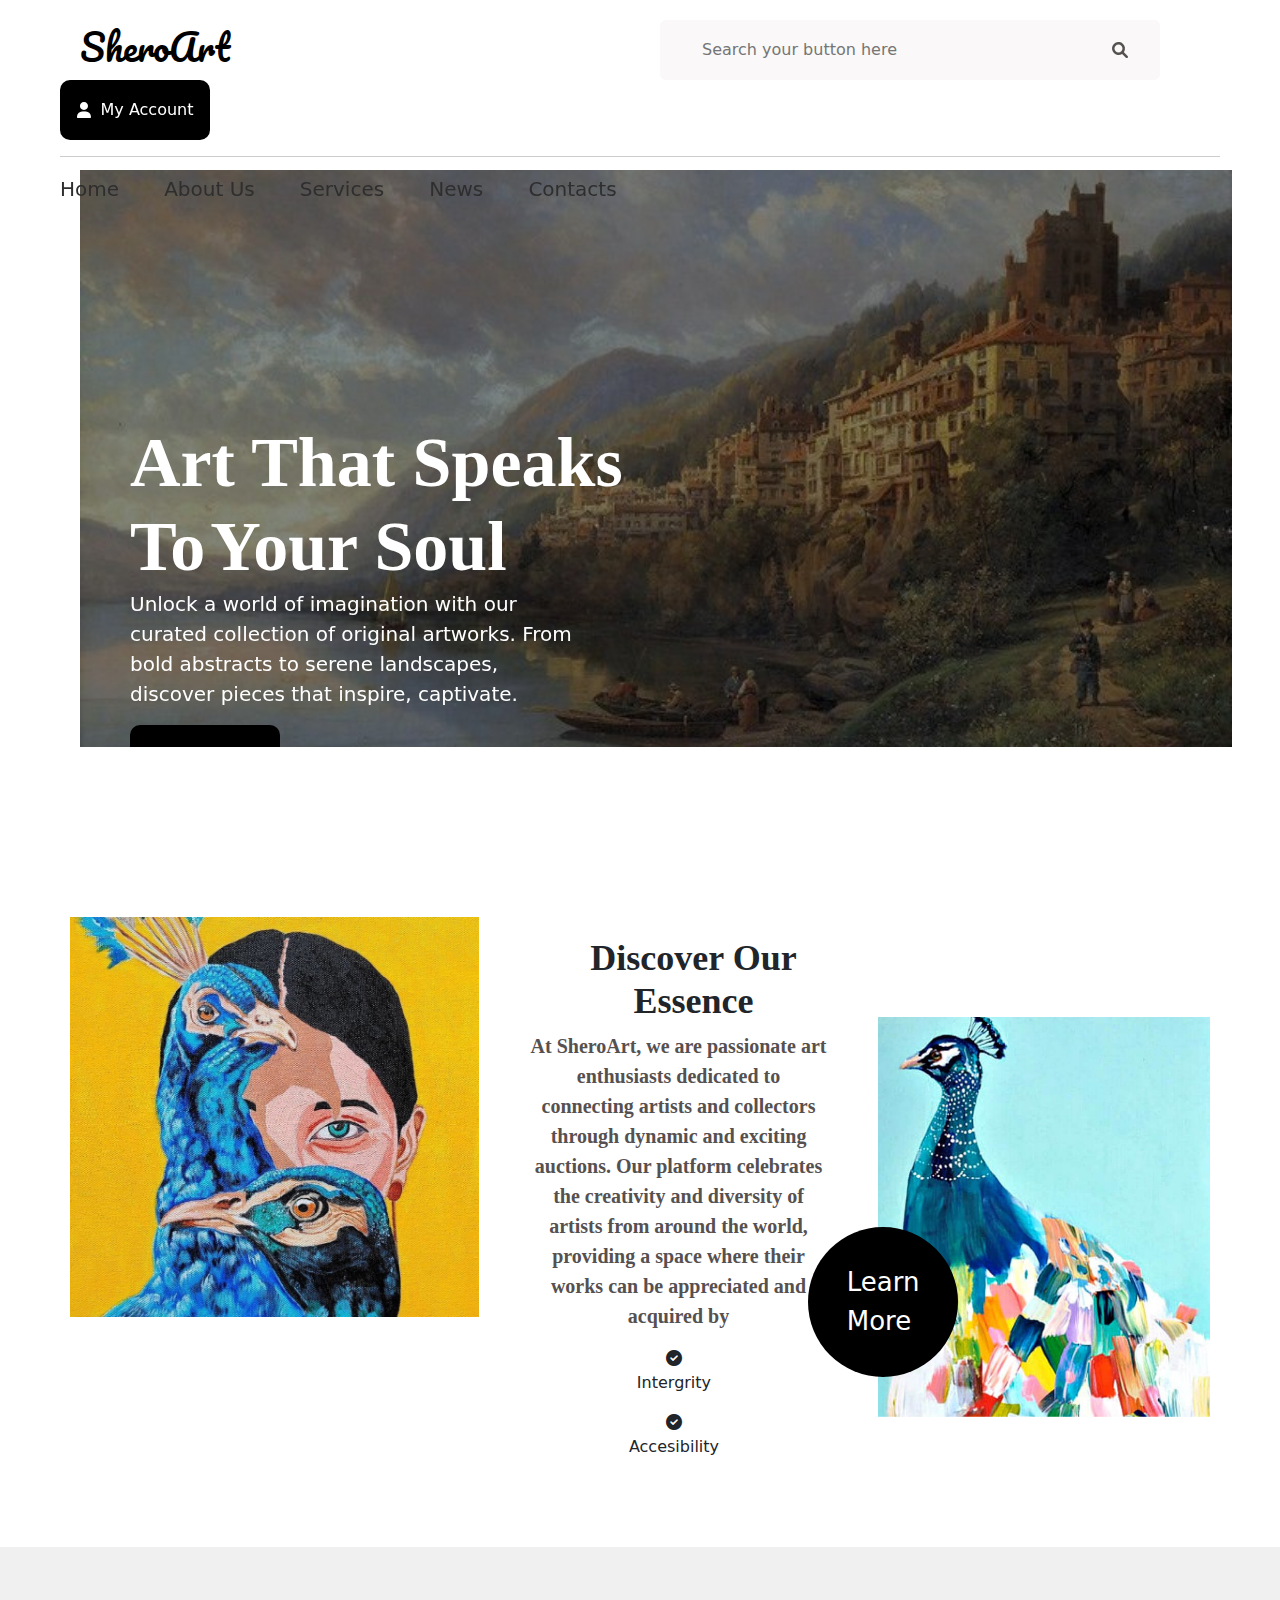
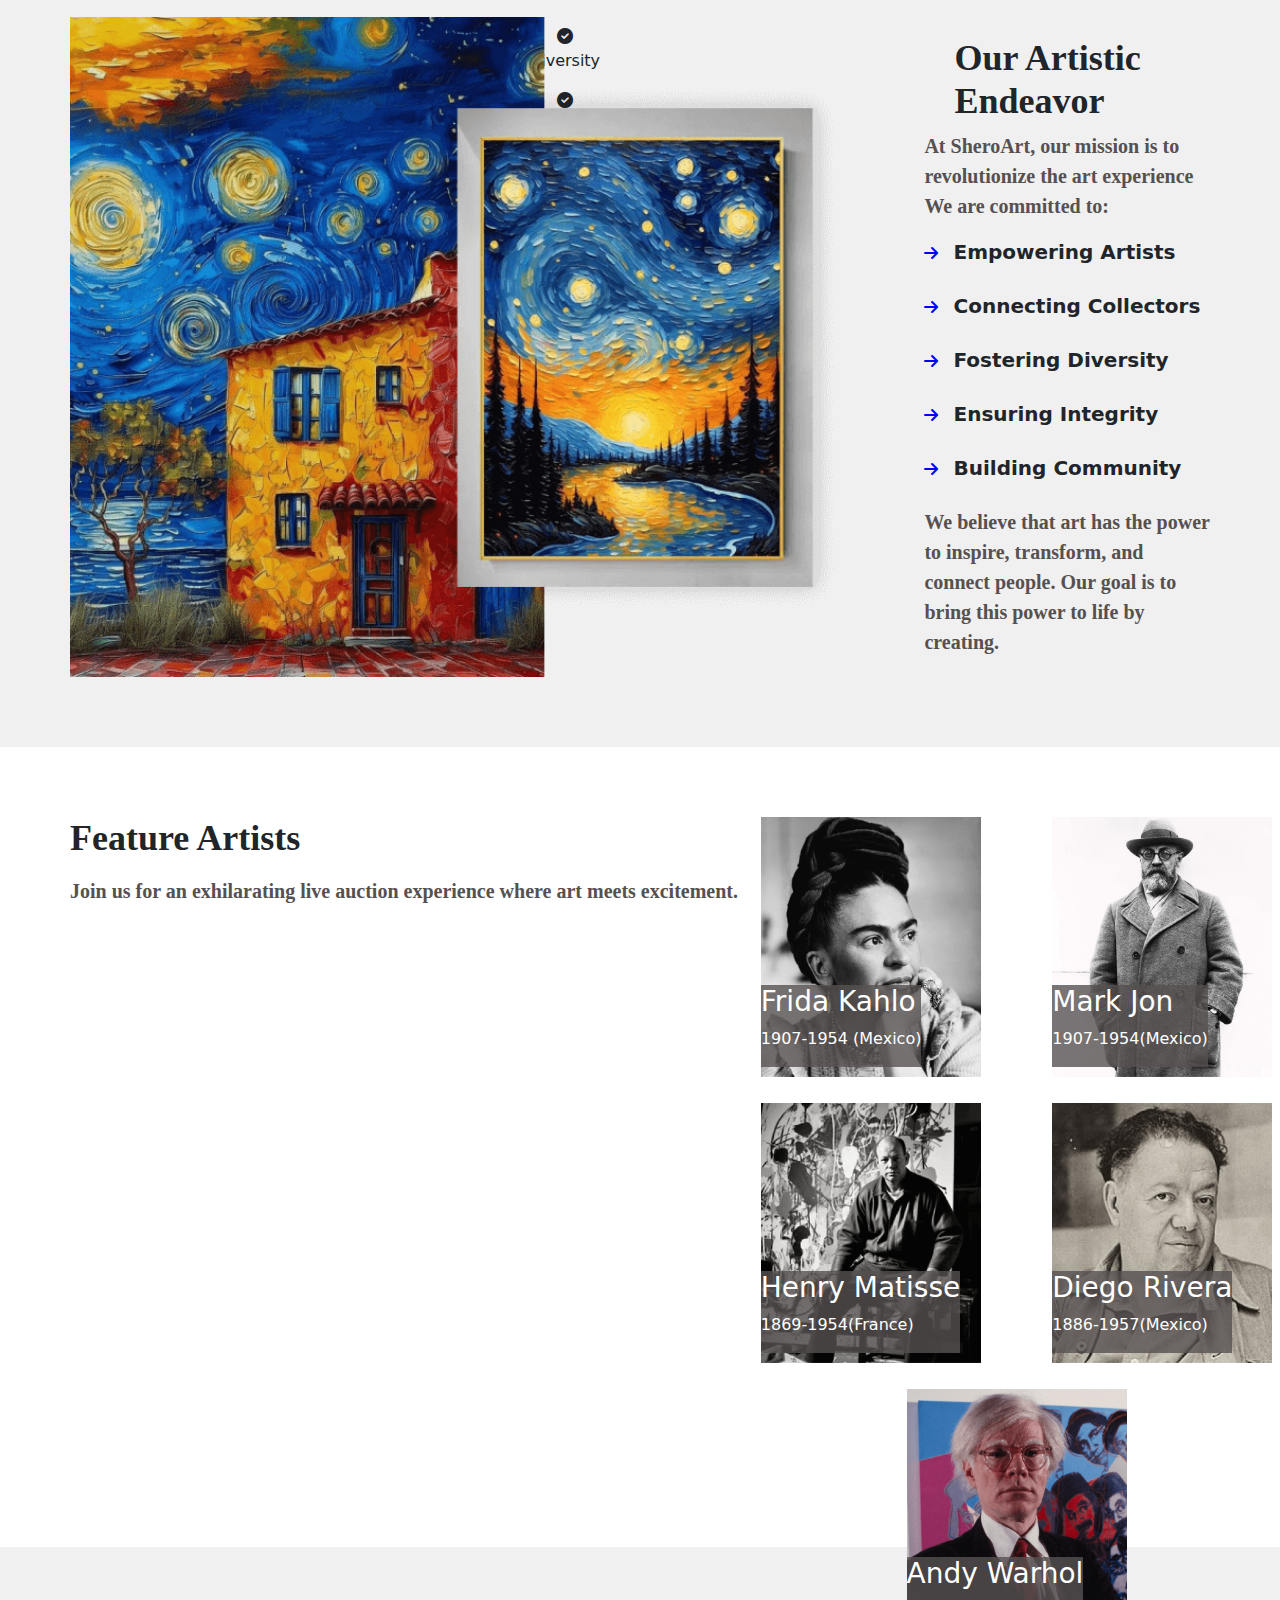
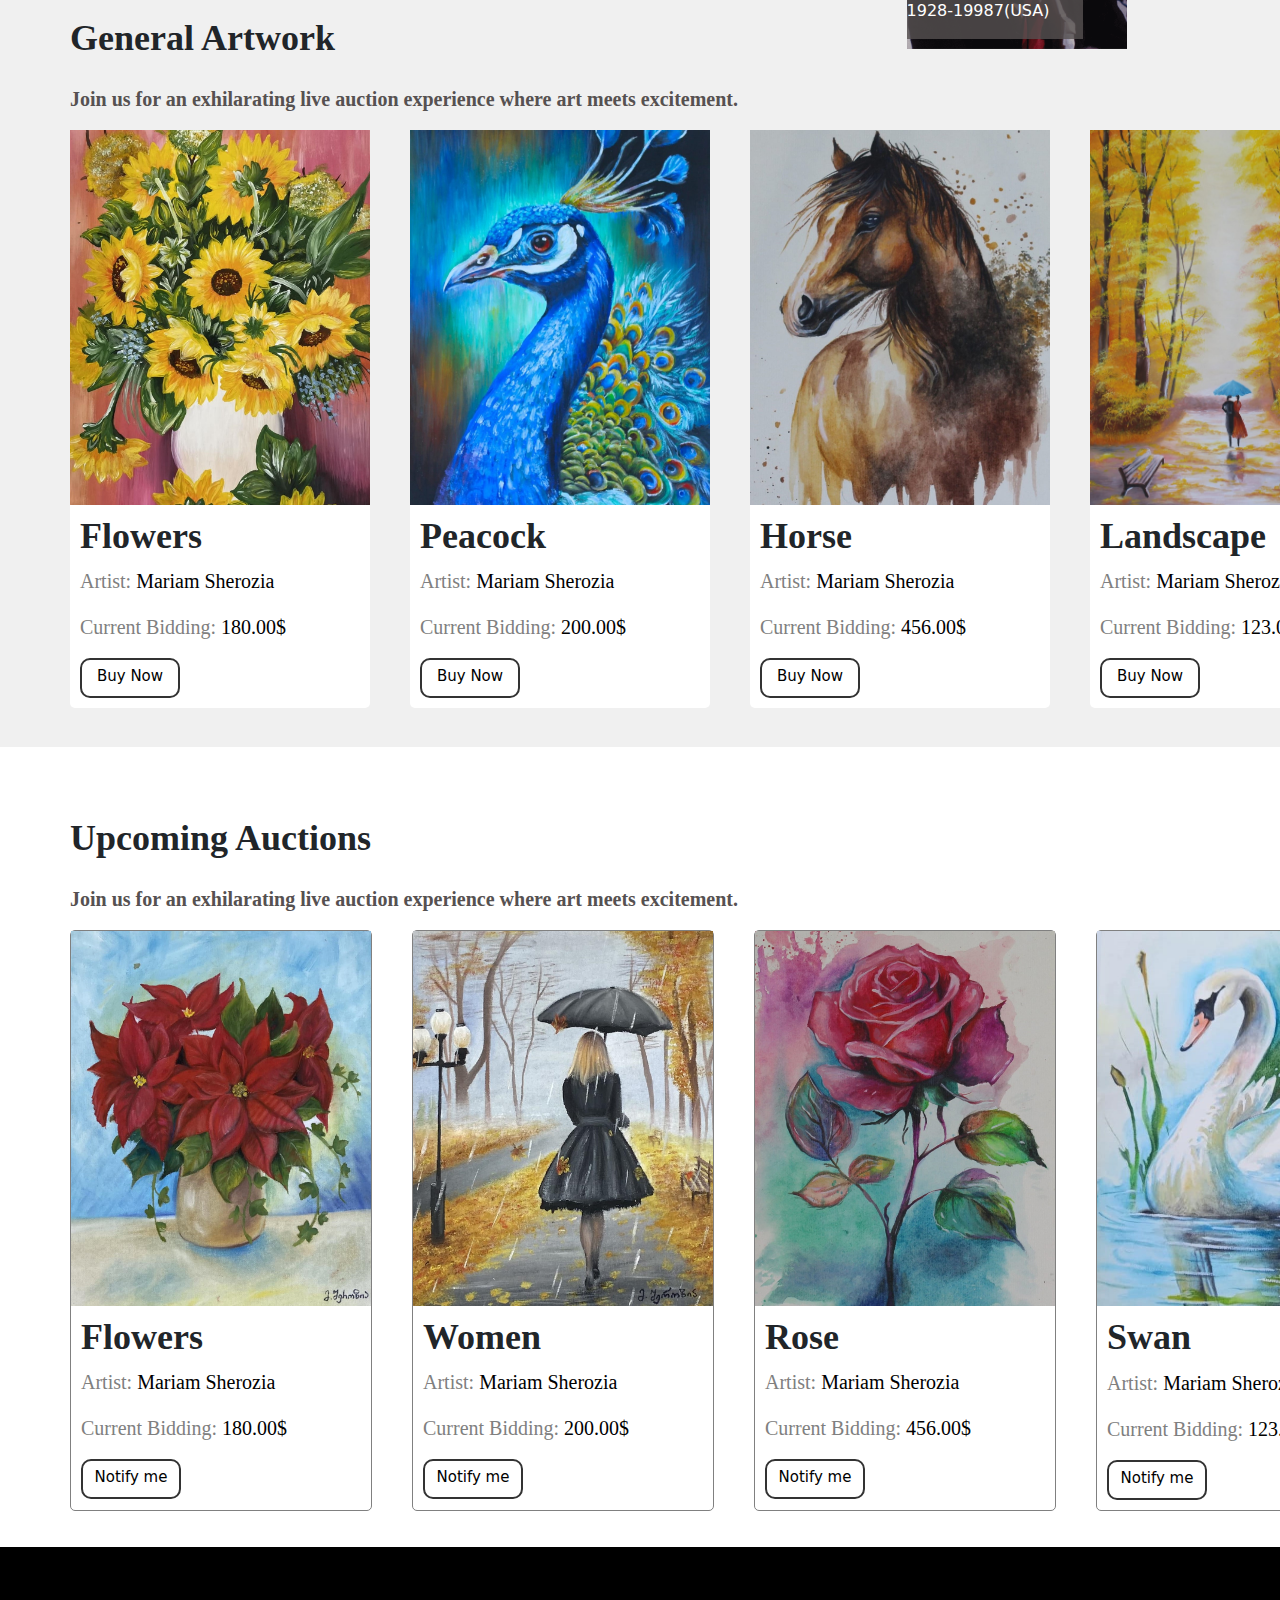
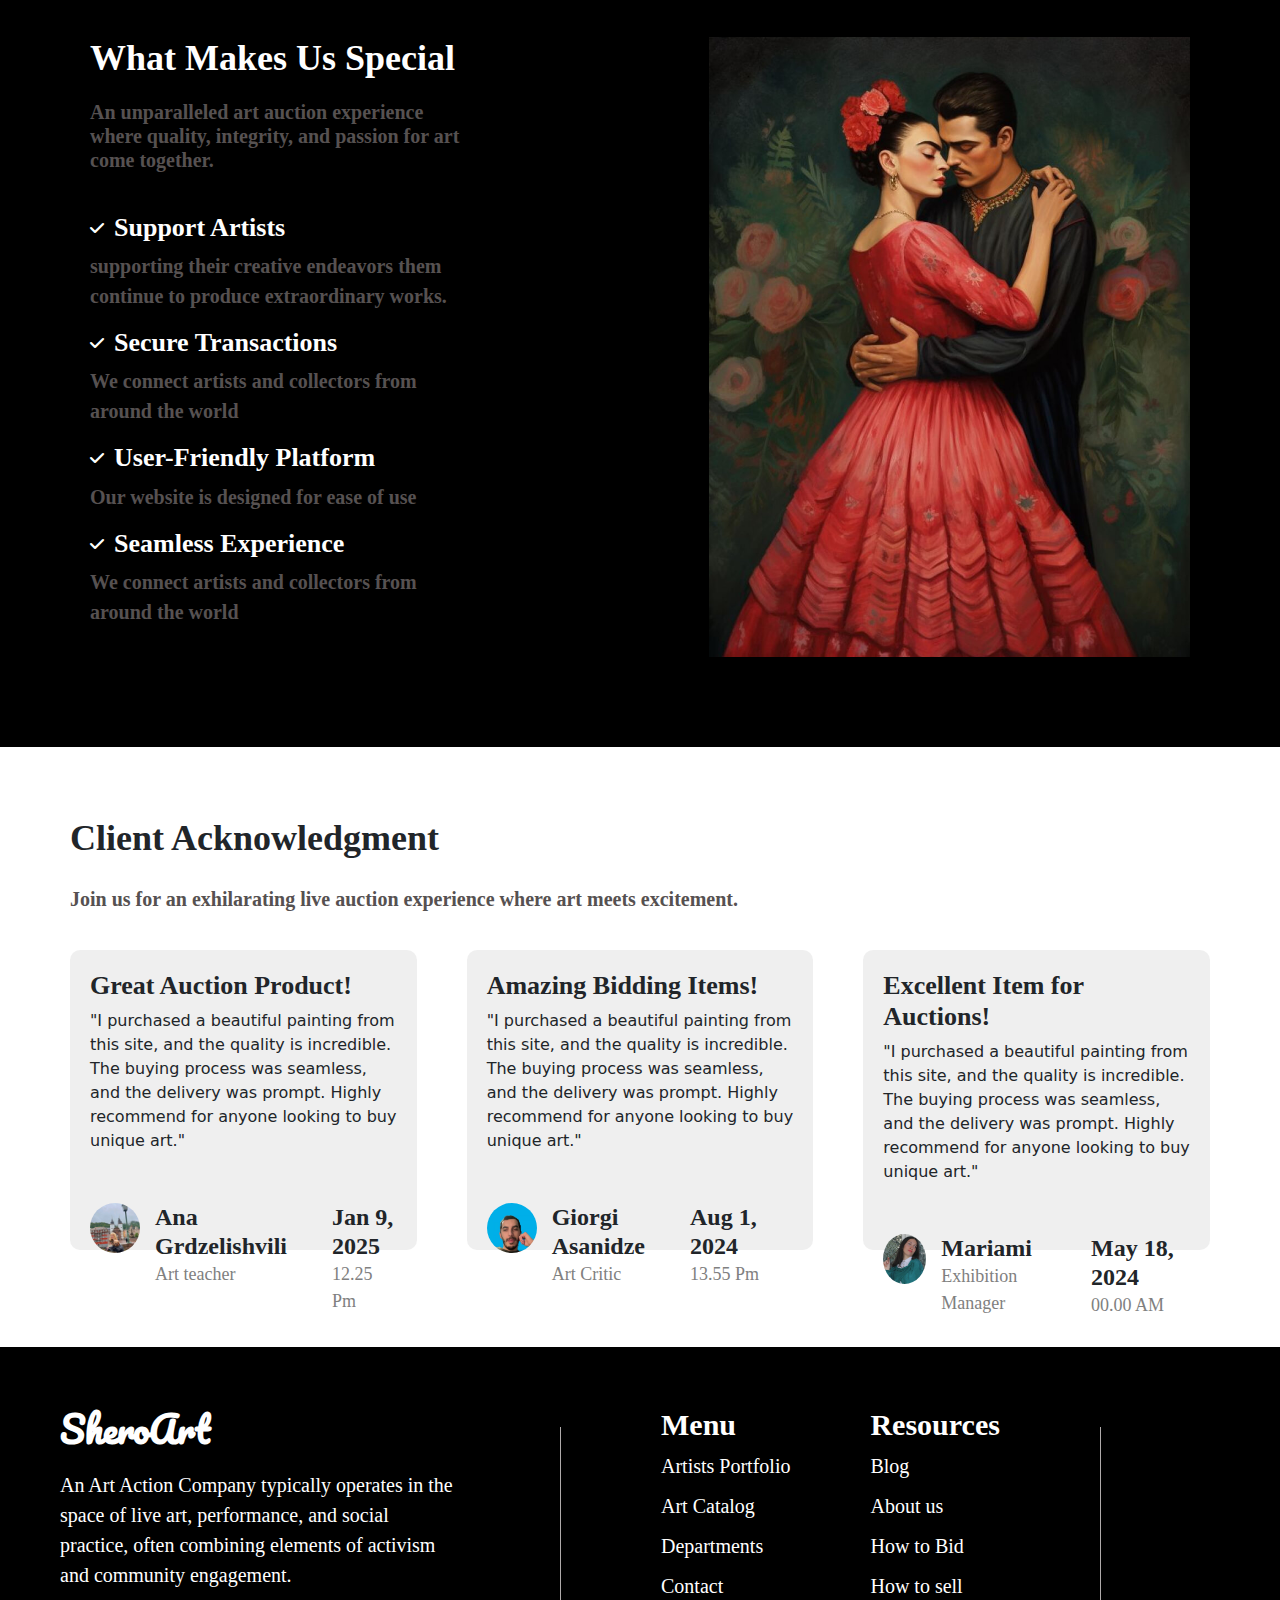
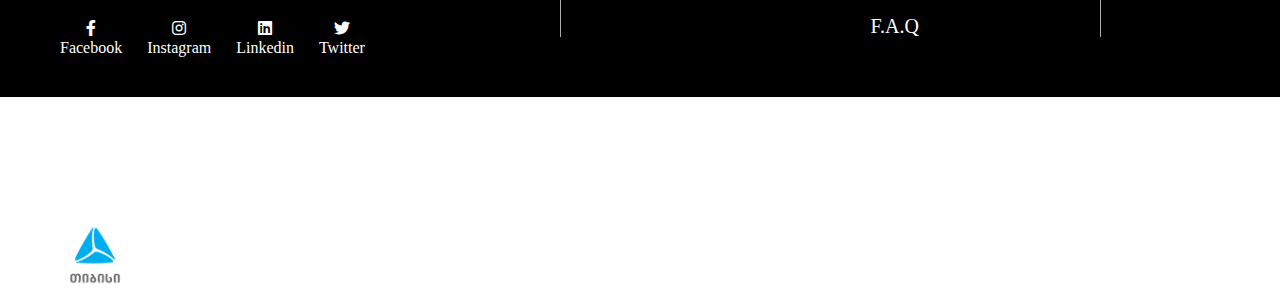
==== commit a55ba887: "fifth day" ====
--- a/index.html
+++ b/index.html
@@ -17,22 +17,26 @@
         <a href="./index.html" class="header--name">SheroArt</a>
         
         <div class="header--form">
-            <p class="search-button">Search your product here</p>
-            <i class="fas fa-search" style="color: #565151;"></i>
+          <form action="/search" method="GET" class="form">
+              <input class="input" type="text" name="query" placeholder="Search your button here" />
+              <button type="submit" class="search-button">
+                  <i class="fas fa-search" style="color: #565151;"></i>
+              </button>
+          </form>
         </div>
 
         <div class="header--account">
             <i class="fas fa-user"></i>
-            <a href="https://www.tbceducation.ge/" class="header--account--profile">My Account</a>
+            <a href="./sign up/index.html" class="header--account--profile">My Account</a>
         </div>
 
         <hr class="header--line"></hr>
 
         <nav class="header--nav">
             <a href="./index.html" class="header--nav--element">Home</a>
-            <a href="" class="header--nav--element">About Us</a>
-            <a href="" class="header--nav--element">Services</a>
-            <a href="" class="header--nav--element">News</a>
+            <a href="./about us/index.html" class="header--nav--element">About Us</a>
+            <a href="./services/index.html" class="header--nav--element">Services</a>
+            <a href="./news/index.html" class="header--nav--element">News</a>
             <a href="./contacts/index.html" class="header--nav--element">Contacts</a>
         </nav>
     </header>
@@ -49,7 +53,7 @@
                   <h2 class="carousel-text--first">Your Soul</h2>
                   <p class="carousel-text--second">Unlock a world of imagination with our curated collection of original artworks. From bold abstracts to serene landscapes, discover pieces that inspire, captivate.</p>
                   <div class="button">
-                    <a href="" class="buttontext">Explore Now</a>
+                    <a href="./services/index.html" class="buttontext">Explore Now</a>
                   </div>
                 </div>
               </div>
@@ -62,7 +66,7 @@
                   <h2 class="carousel-text--first">Your Soul</h2>
                   <p class="carousel-text--second">Unlock a world of imagination with our curated collection of original artworks. From bold abstracts to serene landscapes, discover pieces that inspire, captivate.</p>
                   <div class="button">
-                    <a href="" class="buttontext">Explore Now</a>
+                    <a href="./services/index.html" class="buttontext">Explore Now</a>
                   </div>
                 </div>
               </div>
@@ -75,7 +79,7 @@
                   <h2 class="carousel-text--first">Your Soul</h2>
                   <p class="carousel-text--second">Unlock a world of imagination with our curated collection of original artworks. From bold abstracts to serene landscapes, discover pieces that inspire, captivate.</p>
                   <div class="button">
-                    <a href="" class="buttontext">Explore Now</a>
+                    <a href="./services/index.html" class="buttontext">Explore Now</a>
                   </div>
                 </div>
               </div>
@@ -109,7 +113,7 @@
         <div class="bird" style="position: relative;">
           <img src="./images/peacock.jpg" class="Peacock"> 
           <div class="circle">
-            <a href="" class="learn">Learn<br>More</a>
+            <a href="./about us/index.html" class="learn">Learn<br>More</a>
           </div>
         </div>
       
--- a/css/style.css
+++ b/css/style.css
@@ -51,14 +51,34 @@
   padding-left: 30px;
   margin-right: 30px;
   justify-content: center;
-}
-
-.header--form .search-button {
-  font-size: 20px !important;
-  font-weight: 400;
-  color: #565151;
-  padding-top: 10px;
-  margin-right: 180px;
+  padding-right: 20px;
+}
+
+.header--form .form {
+  display: flex;
+  align-items: center;
+  width: 100%;
+  justify-content: space-between;
+}
+
+.header--form .form .input {
+  padding: 8px 12px;
+  width: 80%;
+  border: none;
+  font-size: 16px;
+  color: #333;
+  background-color: #FAF8F8;
+}
+
+.header--form .form .search-button {
+  background-color: transparent;
+  border: none;
+  cursor: pointer;
+  padding: 8px 12px;
+  margin-left: 8px;
+  display: flex;
+  align-items: center;
+  justify-content: center;
 }
 
 .header--account {
@@ -545,28 +565,23 @@
   margin-top: 20px;
 }
 
-@media only screen and (max-width: 1024px) {
+@media only screen and (min-width: 1025px) {
+  .header {
+    padding: 20px 60px;
+  }
+}
+@media only screen and (min-width: 601px) and (max-width: 1024px) {
   .header {
     padding: 18px 50px;
   }
 }
-@media only screen and (max-width: 1024px) {
+@media only screen and (min-width: 601px) and (max-width: 1024px) {
   .header--name {
     margin-right: 150px;
   }
 }
-@media only screen and (max-width: 1024px) {
-  .header--form {
-    width: 300px;
-    padding-left: 10px;
-  }
-}
-@media only screen and (max-width: 1024px) {
-  .header--form .search-button {
-    font-size: 15px !important;
-    margin-right: 70px;
-    margin-left: 0px;
-  }
+.header--form .form .input:focus {
+  outline: none;
 }
 .header--account:hover {
   background-color: rgb(181, 160, 0);
@@ -578,18 +593,18 @@
   color: rgb(181, 160, 0);
 }
 
-@media only screen and (max-width: 1024px) {
+@media only screen and (min-width: 601px) and (max-width: 1024px) {
   .Main .carousel-image-container {
     margin-left: 0px;
     width: 100%;
   }
 }
-@media only screen and (max-width: 1024px) {
+@media only screen and (min-width: 601px) and (max-width: 1024px) {
   .Main .carousel-image-container .carousel-text {
     top: 30%;
   }
 }
-@media only screen and (max-width: 1024px) {
+@media only screen and (min-width: 601px) and (max-width: 1024px) {
   .Main .carousel-image-container .carousel-text .carousel-text--first {
     font-weight: 700;
     font-size: 50px;
@@ -598,26 +613,28 @@
 }
 .Main .carousel-image-container .carousel-text .button:hover {
   background-color: rgb(148, 114, 28);
-}
-@media only screen and (max-width: 1024px) {
+  width: 155px;
+  height: 65px;
+}
+@media only screen and (min-width: 601px) and (max-width: 1024px) {
   .Main--first {
     padding-top: 100px;
     padding: 50px;
     height: 500px;
   }
 }
-@media only screen and (max-width: 1024px) {
+@media only screen and (min-width: 601px) and (max-width: 1024px) {
   .Main--first .Girl {
     height: 250px;
     margin-right: 20px;
   }
 }
-@media only screen and (max-width: 1024px) {
+@media only screen and (min-width: 601px) and (max-width: 1024px) {
   .Main--first--text {
     width: 250px;
   }
 }
-@media only screen and (max-width: 1024px) {
+@media only screen and (min-width: 601px) and (max-width: 1024px) {
   .Main--first--text .Title {
     font-weight: 700;
     font-size: 25px;
@@ -626,29 +643,33 @@
     margin-left: 0;
   }
 }
-@media only screen and (max-width: 1024px) {
+@media only screen and (min-width: 601px) and (max-width: 1024px) {
   .Main--first--text .Text {
     font-weight: 700;
     font-size: 15px;
     font-family: "Charm", serif;
   }
 }
-@media only screen and (max-width: 1024px) {
+@media only screen and (min-width: 601px) and (max-width: 1024px) {
   .Main--first--text .tables {
     gap: 50px;
   }
 }
-@media only screen and (max-width: 1024px) {
+@media only screen and (min-width: 601px) and (max-width: 1024px) {
   .Main--first--text .tables .Table1 {
     margin-left: 20px;
   }
 }
-@media only screen and (max-width: 1024px) {
+@media only screen and (min-width: 601px) and (max-width: 1024px) {
   .Main--first .bird .Peacock {
     height: 270px;
   }
 }
-@media only screen and (max-width: 1024px) {
+.Main--first .bird .circle:hover {
+  width: 160px;
+  height: 160px;
+}
+@media only screen and (min-width: 601px) and (max-width: 1024px) {
   .Main--first .bird .circle {
     width: 80px;
     height: 80px;
@@ -659,12 +680,12 @@
 .Main--first .bird .circle:hover {
   background-color: rgb(140, 111, 40);
 }
-@media only screen and (max-width: 1024px) {
+@media only screen and (min-width: 601px) and (max-width: 1024px) {
   .Main--first .bird .circle .learn {
     font-size: 12px;
   }
 }
-@media only screen and (max-width: 1024px) {
+@media only screen and (min-width: 601px) and (max-width: 1024px) {
   .Main--second {
     padding-top: 100px;
     padding: 50px;
@@ -672,18 +693,18 @@
     gap: 30px;
   }
 }
-@media only screen and (max-width: 1024px) {
+@media only screen and (min-width: 601px) and (max-width: 1024px) {
   .Main--second .secondpic {
     width: auto;
     height: 360px;
   }
 }
-@media only screen and (max-width: 1024px) {
+@media only screen and (min-width: 601px) and (max-width: 1024px) {
   .Main--second--text {
     width: 350px;
   }
 }
-@media only screen and (max-width: 1024px) {
+@media only screen and (min-width: 601px) and (max-width: 1024px) {
   .Main--second--text .Title {
     font-weight: 700;
     font-size: 25px;
@@ -691,19 +712,19 @@
     margin: 0;
   }
 }
-@media only screen and (max-width: 1024px) {
+@media only screen and (min-width: 601px) and (max-width: 1024px) {
   .Main--second--text .Text {
     font-weight: 700;
     font-size: 15px;
     font-family: "Charm", serif;
   }
 }
-@media only screen and (max-width: 1024px) {
+@media only screen and (min-width: 601px) and (max-width: 1024px) {
   .Main--second--text .Boldtext {
     font-size: 15px;
   }
 }
-@media only screen and (max-width: 1024px) {
+@media only screen and (min-width: 601px) and (max-width: 1024px) {
   .Main--third {
     padding-top: 100px;
     padding: 50px;
@@ -713,62 +734,71 @@
 .Main--third .Title {
   margin-bottom: 16px !important;
 }
-@media only screen and (max-width: 1024px) {
+@media only screen and (min-width: 601px) and (max-width: 1024px) {
   .Main--third--cards {
     gap: 10px;
     width: 750px;
   }
 }
-@media only screen and (max-width: 1024px) {
+.Main--third--cards .Card .Cardpic:hover {
+  height: 265px;
+  width: 230px;
+}
+@media only screen and (min-width: 601px) and (max-width: 1024px) {
   .Main--third--cards .Card .Cardpic {
     width: 120px;
     height: 150px;
   }
 }
-@media only screen and (max-width: 1024px) {
+@media only screen and (min-width: 601px) and (max-width: 1024px) {
   .Main--third--cards .Card .Cardtext .cardname {
     font-size: 20px;
   }
 }
-.Main--third--cards .Card .Cardtext .pa {
-  display: none;
-}
-@media only screen and (max-width: 1024px) {
+@media only screen and (min-width: 601px) and (max-width: 1024px) {
+  .Main--third--cards .Card .Cardtext .pa {
+    display: none;
+  }
+}
+@media only screen and (min-width: 601px) and (max-width: 1024px) {
   .Main--fourth {
     padding-top: 100px;
     padding: 50px;
     height: 570px;
   }
 }
-@media only screen and (max-width: 1024px) {
+@media only screen and (min-width: 601px) and (max-width: 1024px) {
   .Main--fourth--cards {
     gap: 20px;
     justify-content: left;
   }
 }
-@media only screen and (max-width: 1024px) {
+@media only screen and (min-width: 601px) and (max-width: 1024px) {
   .Main--fourth--cards .fourth-cards {
     width: 180px;
   }
 }
-@media only screen and (max-width: 1024px) {
+.Main--fourth--cards .fourth-cards .Fourth-cards-pic:hover {
+  width: 320px;
+}
+@media only screen and (min-width: 601px) and (max-width: 1024px) {
   .Main--fourth--cards .fourth-cards .Fourth-cards-pic {
     width: 180px;
   }
 }
-@media only screen and (max-width: 1024px) {
+@media only screen and (min-width: 601px) and (max-width: 1024px) {
   .Main--fourth--cards .fourth-cards .cardcontent .fourth-text {
     font-weight: 700;
     font-size: 20px;
     font-family: "Charm", serif;
   }
 }
-@media only screen and (max-width: 1024px) {
+@media only screen and (min-width: 601px) and (max-width: 1024px) {
   .Main--fourth--cards .fourth-cards .cardcontent .fourth-par {
     font-size: 14px;
   }
 }
-@media only screen and (max-width: 1024px) {
+@media only screen and (min-width: 601px) and (max-width: 1024px) {
   .Main--fourth--cards .fourth-cards .cardbutton {
     width: 70px;
     height: 30px;
@@ -777,12 +807,12 @@
 .Main--fourth--cards .fourth-cards .cardbutton:hover {
   background-color: rgba(146, 113, 30, 0.916);
 }
-@media only screen and (max-width: 1024px) {
+@media only screen and (min-width: 601px) and (max-width: 1024px) {
   .Main--fourth--cards .fourth-cards .cardbutton .cardd {
     font-size: 12px;
   }
 }
-@media only screen and (max-width: 1024px) {
+@media only screen and (min-width: 601px) and (max-width: 1024px) {
   .Main--fifth {
     padding-top: 100px;
     padding: 50px;
@@ -792,21 +822,142 @@
 .Main--sixth {
   padding: 90px;
 }
-@media only screen and (max-width: 1024px) {
+@media only screen and (min-width: 601px) and (max-width: 1024px) {
   .Main--sixth {
     padding-top: 100px;
     padding: 50px;
     height: 500px;
+    gap: 100px;
+  }
+}
+@media only screen and (min-width: 601px) and (max-width: 1024px) {
+  .Main--sixth .sixthtext {
+    width: 380px;
+  }
+}
+@media only screen and (min-width: 601px) and (max-width: 1024px) {
+  .Main--sixth .sixthtext .Title {
+    font-size: 25px;
+  }
+}
+@media only screen and (min-width: 601px) and (max-width: 1024px) {
+  .Main--sixth .sixthtext .Text {
+    font-size: 15px;
+  }
+}
+@media only screen and (min-width: 601px) and (max-width: 1024px) {
+  .Main--sixth .sixthtext .icontext .texticon {
+    font-size: 18px;
   }
 }
 .Main--seventh {
   height: 600px;
 }
+@media only screen and (min-width: 601px) and (max-width: 1024px) {
+  .Main--seventh {
+    padding-top: 100px;
+    padding: 50px;
+    height: 500px;
+  }
+}
+@media only screen and (min-width: 601px) and (max-width: 1024px) {
+  .Main--seventh .comments {
+    gap: 20px;
+  }
+}
+.Main--seventh .comments .elements:hover {
+  width: 470px;
+  height: 320px;
+}
+@media only screen and (min-width: 601px) and (max-width: 1024px) {
+  .Main--seventh .comments .elements {
+    width: 250px;
+  }
+}
+@media only screen and (min-width: 601px) and (max-width: 1024px) {
+  .Main--seventh .comments .elements .eltext {
+    font-size: 18px;
+  }
+}
+@media only screen and (min-width: 601px) and (max-width: 1024px) {
+  .Main--seventh .comments .elements .elpar {
+    font-size: 13px;
+    margin-bottom: 20px;
+  }
+}
+@media only screen and (min-width: 601px) and (max-width: 1024px) {
+  .Main--seventh .comments .elements .commentfoot {
+    gap: 7px;
+  }
+}
+@media only screen and (min-width: 601px) and (max-width: 1024px) {
+  .Main--seventh .comments .elements .commentfoot .commentpic {
+    width: 30px;
+    height: 30px;
+  }
+}
+@media only screen and (min-width: 601px) and (max-width: 1024px) {
+  .Main--seventh .comments .elements .commentfoot .Commentname .cname {
+    font-size: 15px;
+  }
+}
+@media only screen and (min-width: 601px) and (max-width: 1024px) {
+  .Main--seventh .comments .elements .commentfoot .Commentname .cpar {
+    font-size: 12px;
+  }
+}
+
+@media only screen and (min-width: 601px) and (max-width: 1024px) {
+  .Footer {
+    padding: 40px;
+    gap: 20px;
+  }
+}
+@media only screen and (min-width: 601px) and (max-width: 1024px) {
+  .Footer--logo {
+    width: 300px;
+  }
+}
+@media only screen and (min-width: 601px) and (max-width: 1024px) {
+  .Footer--logo .footertext {
+    font-size: 25px;
+  }
+}
+@media only screen and (min-width: 601px) and (max-width: 1024px) {
+  .Footer--logo .footerpar {
+    font-size: 18px;
+  }
+}
+@media only screen and (min-width: 601px) and (max-width: 1024px) {
+  .Footer--links .Menu .foottext {
+    font-size: 20px;
+  }
+}
 .Footer--links .Menu .footlinks:hover {
   text-decoration: underline;
 }
+@media only screen and (min-width: 601px) and (max-width: 1024px) {
+  .Footer--links .Menu .footlinks {
+    font-size: 15px;
+  }
+}
+@media only screen and (min-width: 601px) and (max-width: 1024px) {
+  .Footer--links .resources .foottext {
+    font-size: 20px;
+  }
+}
 .Footer--links .resources .footlinks:hover {
   text-decoration: underline;
+}
+@media only screen and (min-width: 601px) and (max-width: 1024px) {
+  .Footer--links .resources .footlinks {
+    font-size: 15px;
+  }
+}
+@media only screen and (min-width: 601px) and (max-width: 1024px) {
+  .Footer--sponsors .spontext {
+    font-size: 20px;
+  }
 }
 .Footer--sponsors .footer--logo:hover {
   width: 75px;
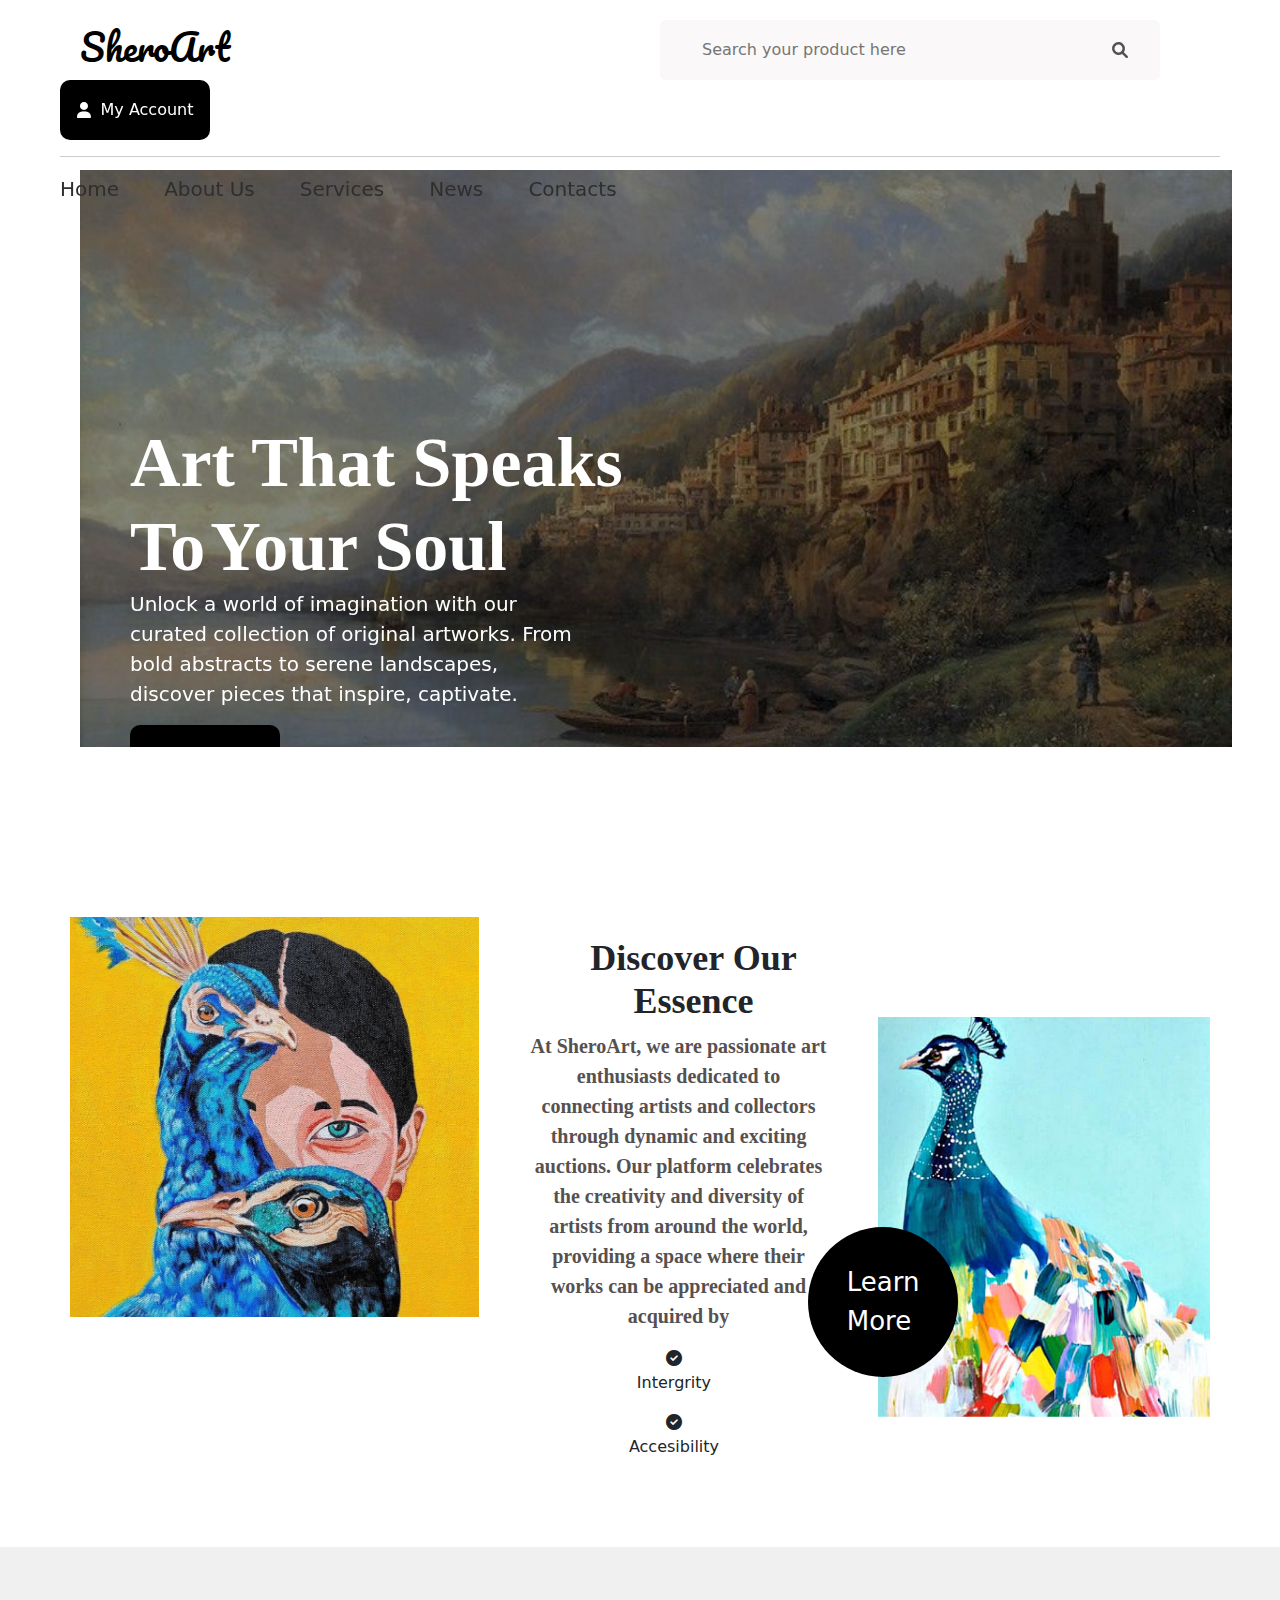
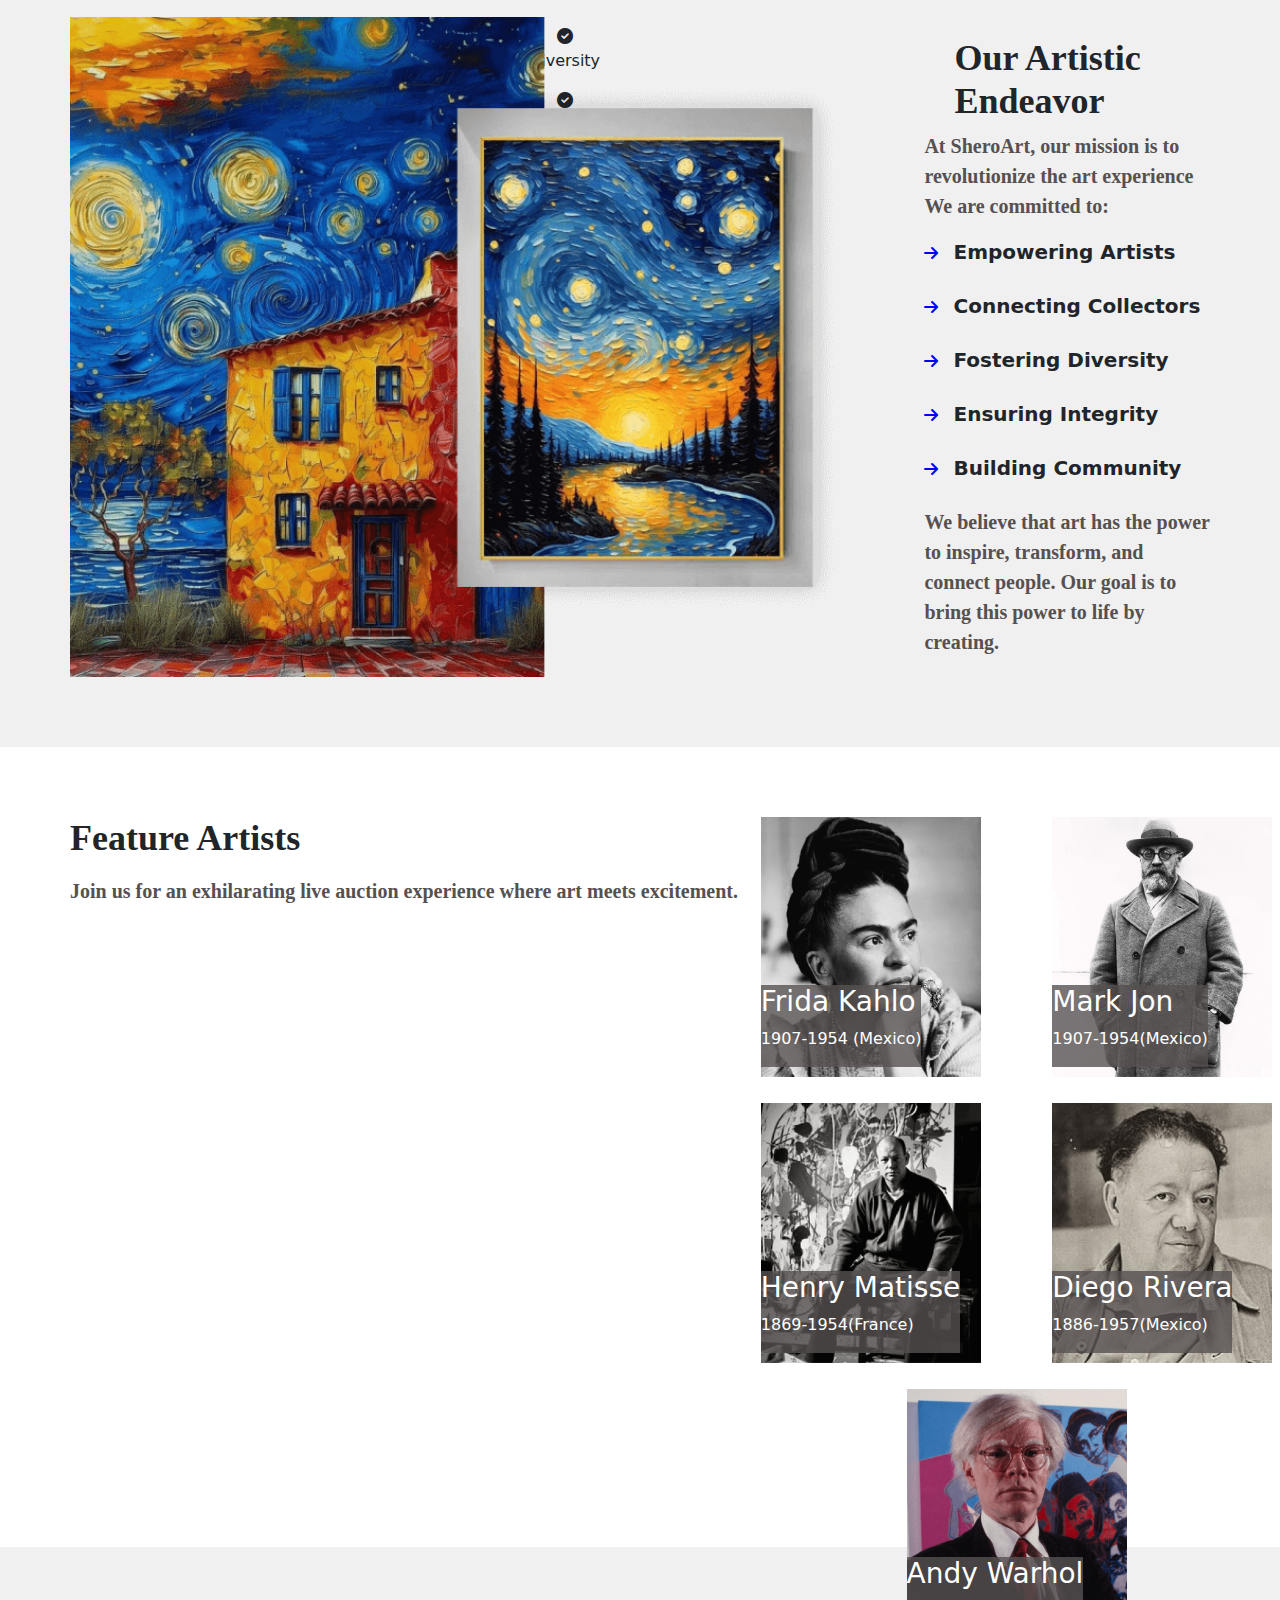
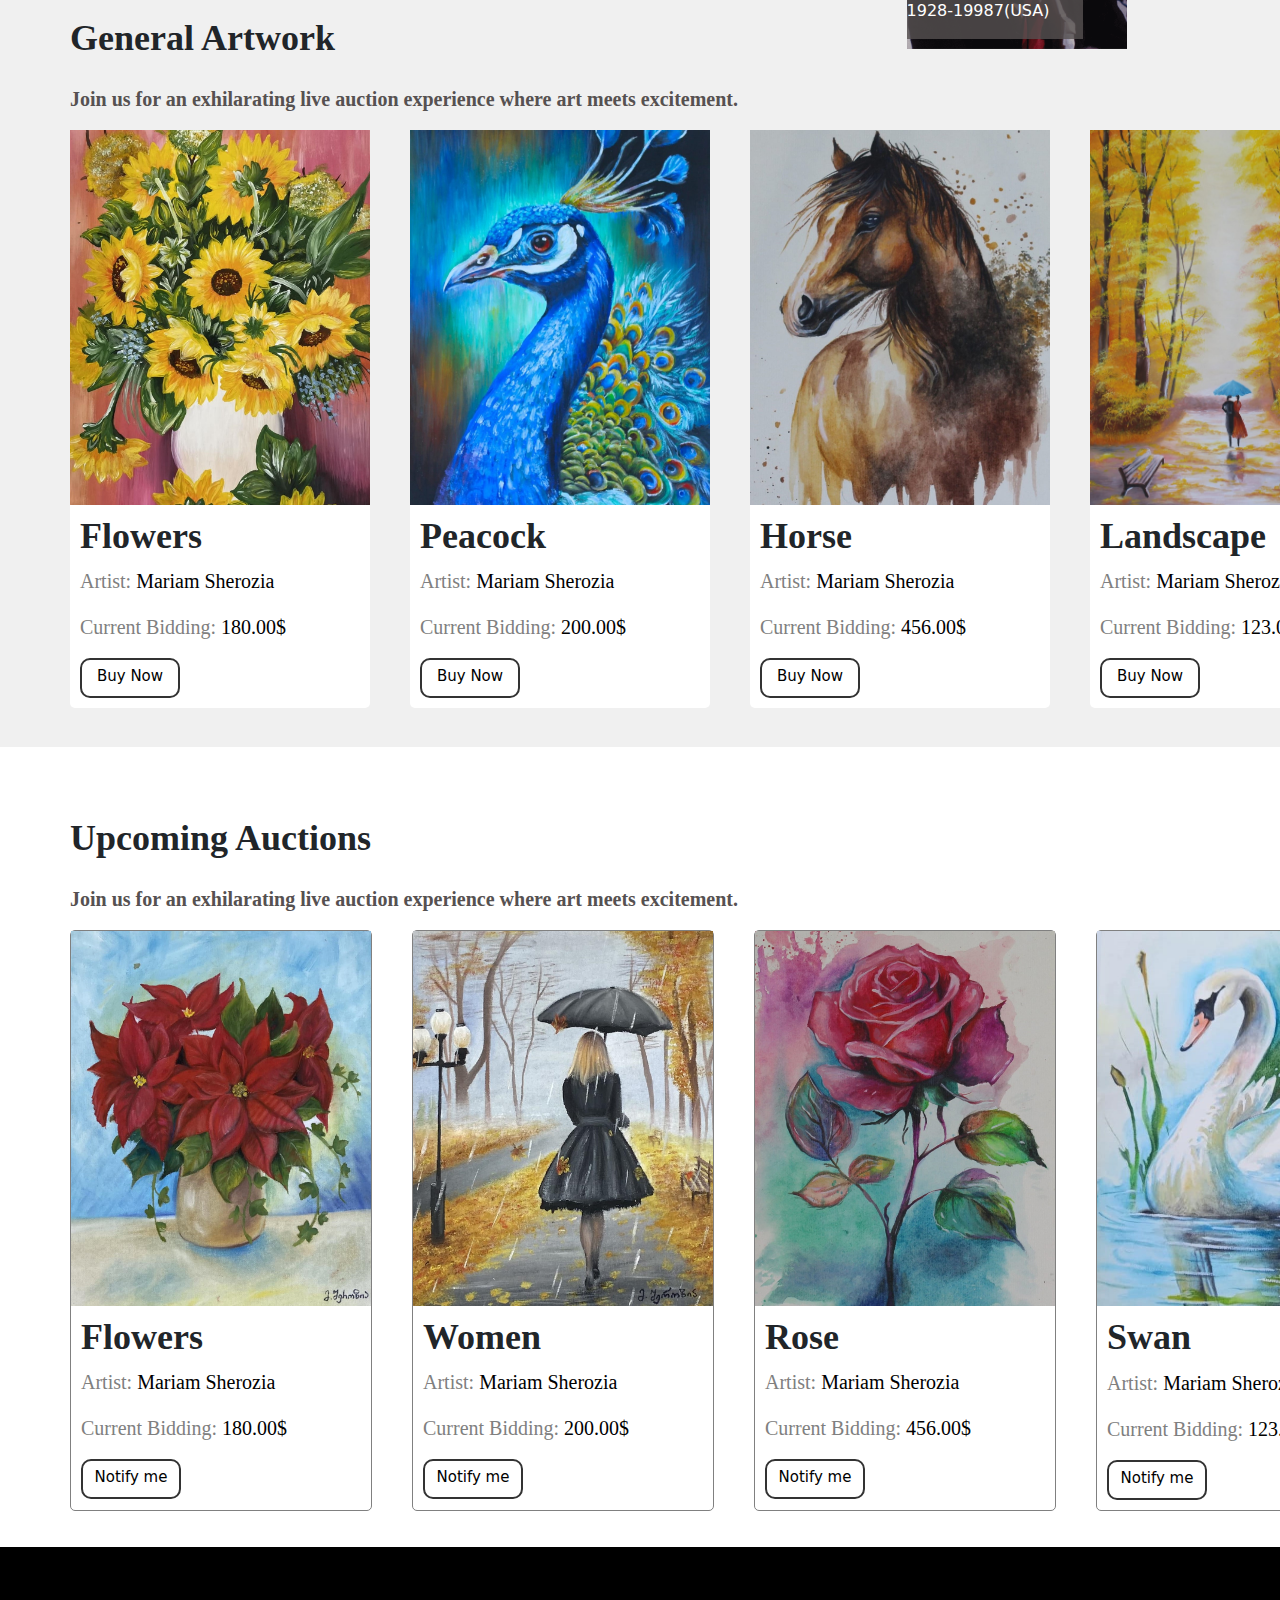
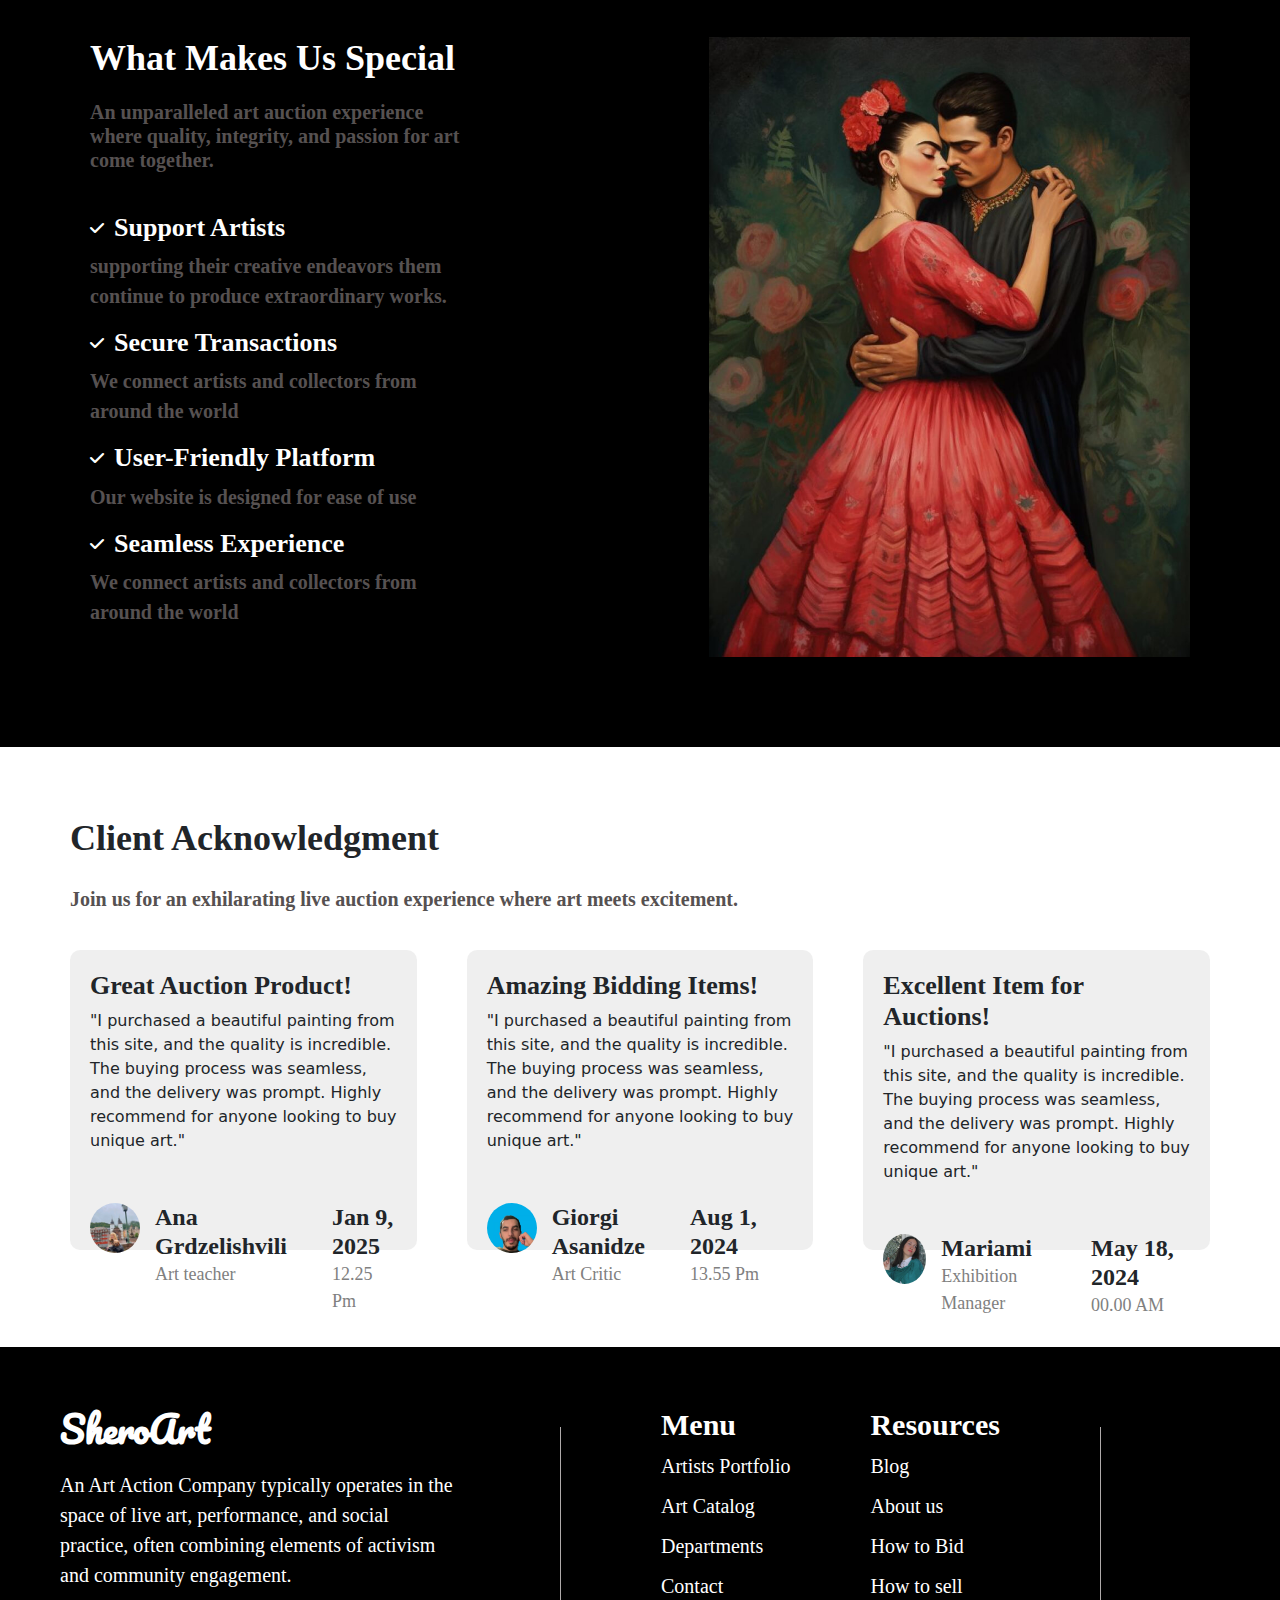
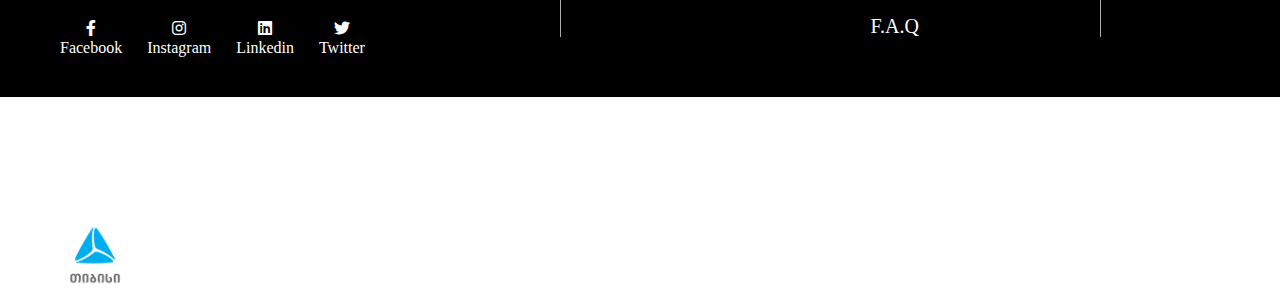
==== commit de9d0d97: "made few changes" ====
--- a/index.html
+++ b/index.html
@@ -18,7 +18,7 @@
         
         <div class="header--form">
           <form action="/search" method="GET" class="form">
-              <input class="input" type="text" name="query" placeholder="Search your button here" />
+              <input class="input" type="text" name="query" placeholder="Search your product here" />
               <button type="submit" class="search-button">
                   <i class="fas fa-search" style="color: #565151;"></i>
               </button>
@@ -160,7 +160,7 @@
 
         <div class="Main--third--cards">
           <div class="Card">
-            <img src="./images/frida.png" class="Cardpic">
+            <a href="./frida/index.html"><img src="./images/frida.png" class="Cardpic"></a>
             <div  class="Cardtext">
               <h3 class="cardname">Frida Kahlo</h3>
               <p class="pa">1907-1954 (Mexico)</p>
@@ -497,7 +497,7 @@
         <div class="Menu">
           <h1 class="foottext">Menu</h1>
           <a href="" class="footlinks">Artists Portfolio</a>
-          <a href="" class="footlinks">Art Catalog</a>
+          <a href="./services/index.html" class="footlinks">Art Catalog</a>
           <a href="" class="footlinks">Departments</a>
           <a href="./contacts/index.html" class="footlinks">Contact</a>
         </div>
@@ -505,7 +505,7 @@
         <div class="resources">
           <h1 class="foottext">Resources</h1>
           <a href="" class="footlinks">Blog</a>
-          <a href="" class="footlinks">About us</a>
+          <a href="./about us/index.html" class="footlinks">About us</a>
           <a href="" class="footlinks">How to Bid</a>
           <a href="" class="footlinks">How to sell</a>
           <a href="" class="footlinks">F.A.Q</a>
